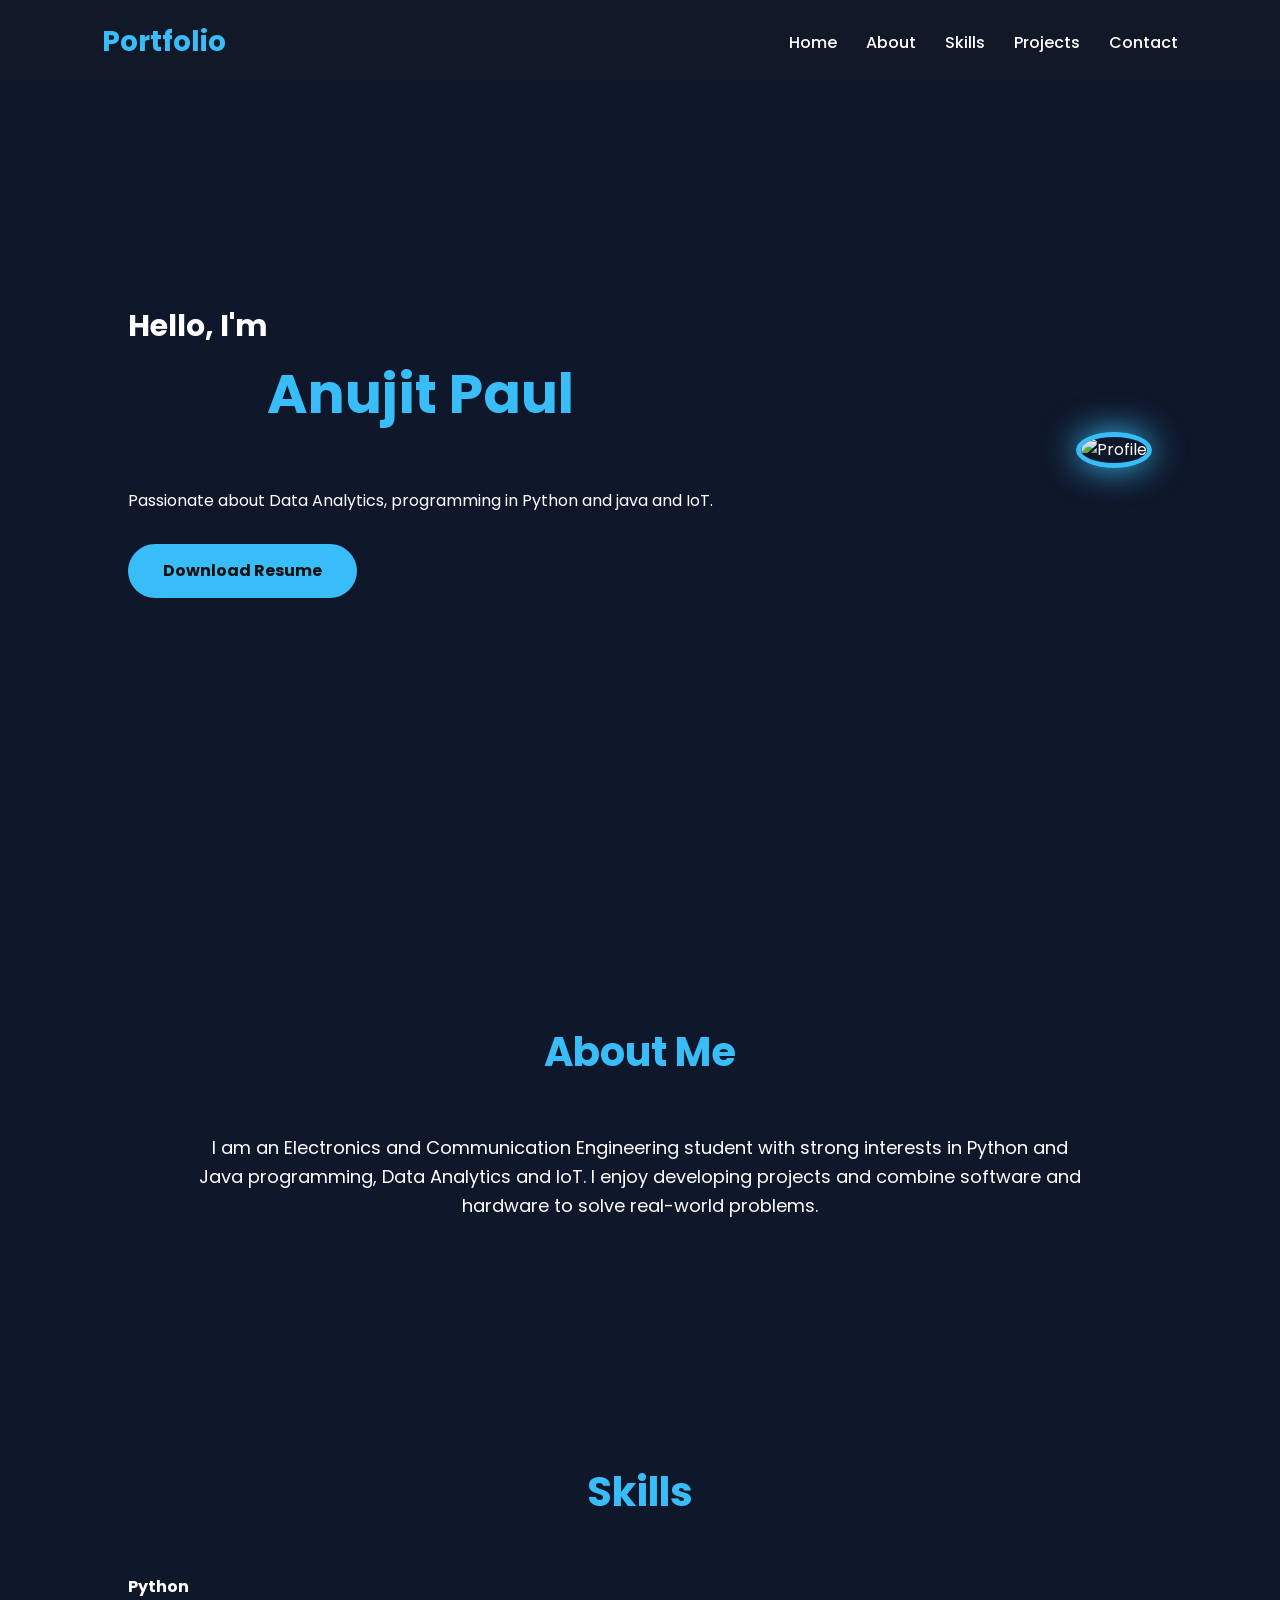
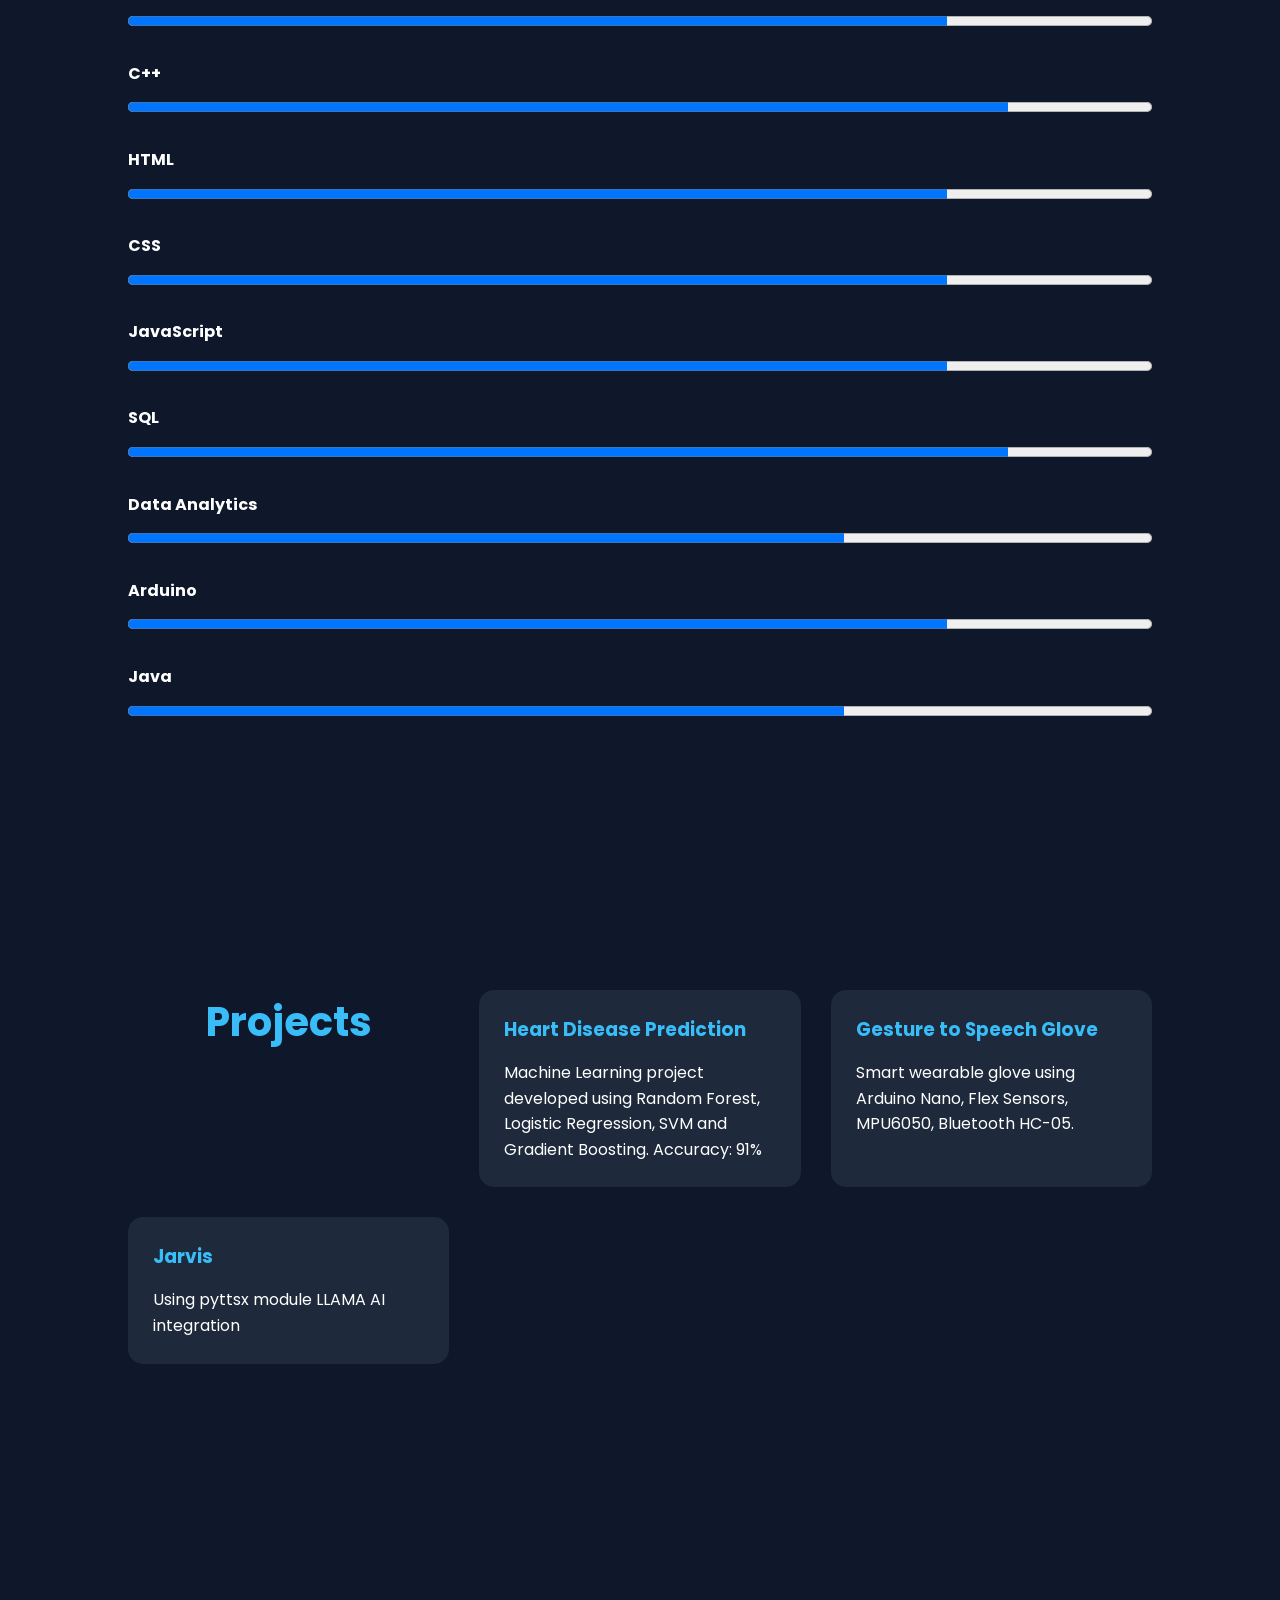
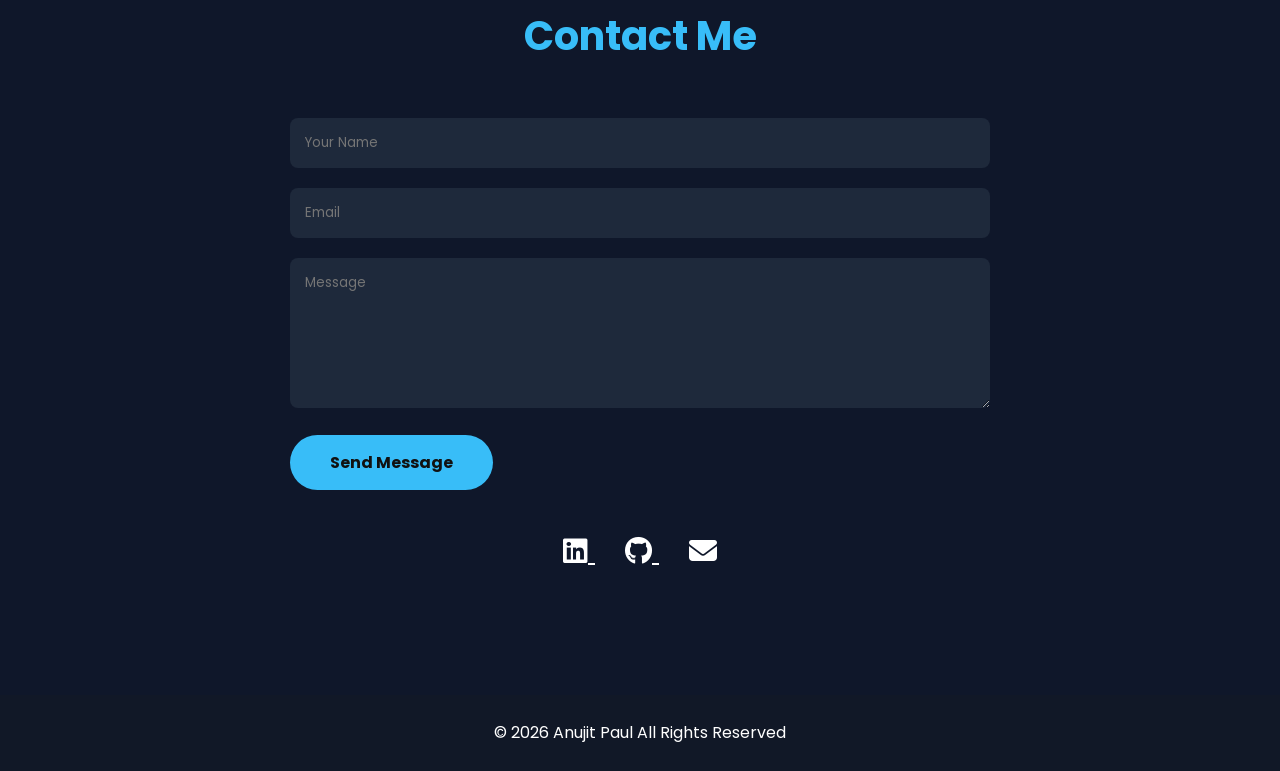
==== index.html @ 34e43ffa "Update index.html" ====
<!DOCTYPE html>
<html lang="en">
<head>
    <meta charset="UTF-8">
    <meta name="viewport" content="width=device-width, initial-scale=1.0">
    <title>Anujit Paul | Portfolio</title>

    <link rel="stylesheet" href="style.css">

    <link rel="stylesheet"
    href="https://cdnjs.cloudflare.com/ajax/libs/font-awesome/6.5.2/css/all.min.css">
</head>
<body>

<!-- ================= NAVBAR ================= -->

<header>

    <div class="logo">
        <h2>Portfolio</h2>
    </div>

    <nav>

        <a href="#home">Home</a>

        <a href="#about">About</a>

        <a href="#skills">Skills</a>

        <a href="#projects">Projects</a>

        <a href="#contact">Contact</a>

    </nav>

</header>

<!-- ================= HOME ================= -->

<section id="home">

    <div class="home-text">

        <h1>Hello, I'm</h1>

        <h2>Anujit Paul</h2>

        <p>
            Passionate about Data Analytics, programming in Python and java and IoT.
        </p>

        <a href= "https://github.com/Anujit28/MY_PORTFOLIO/blob/main/ANUJIT_PAUL_ECE_2026.pdf" download class="btn">
            Download Resume
        </a>

    </div>

    <div class="home-image">

        <img src= "https://drive.google.com/file/d/1zk-7JfICA6p1L3tITEkJcf2hjkvlNZ5B/view?usp=drive_link" alt="Profile">

    </div>

</section>

<!-- ================= ABOUT ================= -->

<section id="about">

<h2>About Me</h2>

<p>

I am an Electronics and Communication Engineering student
with strong interests in Python and Java programming,
Data Analytics and IoT.

I enjoy developing projects and combine software
and hardware to solve real-world problems.

</p>

</section>

<!-- ================= SKILLS ================= -->

<section id="skills">

<h2>Skills</h2>

<div class="skill">

<h4>Python</h4>

<progress value="80" max="100"></progress>

</div>

<div class="skill">

<h4>C++</h4>

<progress value="86" max="100"></progress>

</div>

<div class="skill">

<h4>HTML</h4>

<progress value="80" max="100"></progress>

</div>

<div class="skill">

<h4>CSS</h4>

<progress value="80" max="100"></progress>

</div>

<div class="skill">

<h4>JavaScript</h4>

<progress value="80" max="100"></progress>

</div>

<div class="skill">

<h4>SQL</h4>

<progress value="86" max="100"></progress>

</div>

<div class="skill">

<h4>Data Analytics</h4>

<progress value="70" max="100"></progress>

</div>

<div class="skill">

<h4>Arduino</h4>

<progress value="80" max="100"></progress>

<div class="skill">

<h4>Java</h4>

<progress value="70" max="100"></progress>

</div>

</section>

<!-- ================= PROJECTS ================= -->

<section id="projects">

<h2>Projects</h2>

<div class="project">

<h3>Heart Disease Prediction</h3>

<p>

Machine Learning project developed using
Random Forest, Logistic Regression,
SVM and Gradient Boosting.

Accuracy: 91%

</p>

</div>

<div class="project">

<h3>Gesture to Speech Glove</h3>

<p>

Smart wearable glove using
Arduino Nano,
Flex Sensors,
MPU6050,
Bluetooth HC-05.

</p>

</div>

<div class="project">

<h3>Jarvis</h3>

<p>

Using pyttsx module LLAMA AI integration

</p>

</div>

</section>

<!-- ================= CONTACT ================= -->

<section id="contact">

<h2>Contact Me</h2>

<form>

<input type="text"
placeholder="Your Name"
required>

<input type="email"
placeholder="Email"
required>

<textarea
placeholder="Message"
rows="6">
</textarea>

<button type="submit">
Send Message
</button>

</form>

<div class="social">


<a href="https://www.linkedin.com/in/anujit-paul-534594269/" target="_blank">
<i class="fab fa-linkedin"></i>
</a>

<a href="https://github.com/Anujit28" target="_blank">
<i class="fab fa-github"></i>
</a>

<a href="mailto:anujit.kly28@gmail.com">
<i class="fas fa-envelope"></i>
</a>

</div>

</section>

<!-- ================= FOOTER ================= -->

<footer>

<p>

© 2026 Anujit Paul

All Rights Reserved

</p>

</footer>

<script src="script.js"></script>

</body>
</html>
---- style.css ----
/* ===========================
   GOOGLE FONT
=========================== */

@import url('https://fonts.googleapis.com/css2?family=Poppins:wght@300;400;500;600;700;800&display=swap');

*{
    margin:0;
    padding:0;
    box-sizing:border-box;
    font-family:'Poppins',sans-serif;
    scroll-behavior:smooth;
}

body{
    background:#0f172a;
    color:#fff;
    line-height:1.6;
}

/* ===========================
   NAVBAR
=========================== */

header{
    position:fixed;
    top:0;
    width:100%;
    display:flex;
    justify-content:space-between;
    align-items:center;
    padding:20px 8%;
    background:#111827;
    z-index:1000;
}

.logo h2{
    color:#38bdf8;
    font-size:28px;
}

nav a{
    text-decoration:none;
    color:white;
    margin-left:25px;
    transition:.3s;
    font-weight:500;
}

nav a:hover{
    color:#38bdf8;
}

/* ===========================
   SECTIONS
=========================== */

section{
    padding:120px 10%;
}

/* ===========================
   HOME
=========================== */

#home{
    display:flex;
    justify-content:space-between;
    align-items:center;
    min-height:100vh;
    gap:50px;
}

.home-text h1{
    font-size:30px;
}

.home-text h2{
    font-size:55px;
    color:#38bdf8;
}

.home-text h3{
    margin:15px 0;
    font-size:28px;
}

.home-text p{
    max-width:600px;
    margin-bottom:30px;
}

.home-image img{
    width:350px;
    border-radius:50%;
    border:5px solid #38bdf8;
    box-shadow:0 0 35px #38bdf8;
}

/* ===========================
   BUTTON
=========================== */

.btn{
    display:inline-block;
    padding:14px 35px;
    background:#38bdf8;
    color:#111;
    text-decoration:none;
    border-radius:40px;
    font-weight:bold;
    transition:.3s;
}

.btn:hover{
    background:white;
    transform:translateY(-5px);
}

/* ===========================
   TITLES
=========================== */

section h2{
    text-align:center;
    font-size:40px;
    color:#38bdf8;
    margin-bottom:50px;
}

/* ===========================
   ABOUT
=========================== */

#about p{
    max-width:900px;
    margin:auto;
    text-align:center;
    font-size:18px;
}

/* ===========================
   SKILLS
=========================== */

.skill{
    margin:25px 0;
}

.skill h4{
    margin-bottom:10px;
}

progress{
    width:100%;
    height:20px;
}

/* ===========================
   PROJECTS
=========================== */

#projects{
    display:grid;
    grid-template-columns:repeat(auto-fit,minmax(280px,1fr));
    gap:30px;
}

.project{
    background:#1e293b;
    padding:25px;
    border-radius:15px;
    transition:.4s;
}

.project:hover{
    transform:translateY(-10px);
    box-shadow:0 0 20px #38bdf8;
}

.project h3{
    margin-bottom:15px;
    color:#38bdf8;
}

/* ===========================
   CONTACT
=========================== */

form{
    max-width:700px;
    margin:auto;
}

form input,
form textarea{
    width:100%;
    margin-bottom:20px;
    padding:15px;
    border:none;
    border-radius:8px;
    outline:none;
    background:#1e293b;
    color:white;
}

form button{
    background:#38bdf8;
    color:#111;
    padding:15px 40px;
    border:none;
    border-radius:30px;
    cursor:pointer;
    font-size:16px;
    font-weight:bold;
    transition:.3s;
}

form button:hover{
    background:white;
}

/* ===========================
   SOCIAL ICONS
=========================== */

.social{
    text-align:center;
    margin-top:40px;
}

.social a{
    color:white;
    font-size:28px;
    margin:0 15px;
    transition:.3s;
}

.social a:hover{
    color:#38bdf8;
}

/* ===========================
   FOOTER
=========================== */

footer{
    background:#111827;
    text-align:center;
    padding:25px;
}

/* ===========================
   RESPONSIVE
=========================== */

@media(max-width:900px){

header{
    flex-direction:column;
}

nav{
    margin-top:15px;
}

#home{
    flex-direction:column-reverse;
    text-align:center;
}

.home-image img{
    width:250px;
}

.home-text h2{
    font-size:42px;
}

}
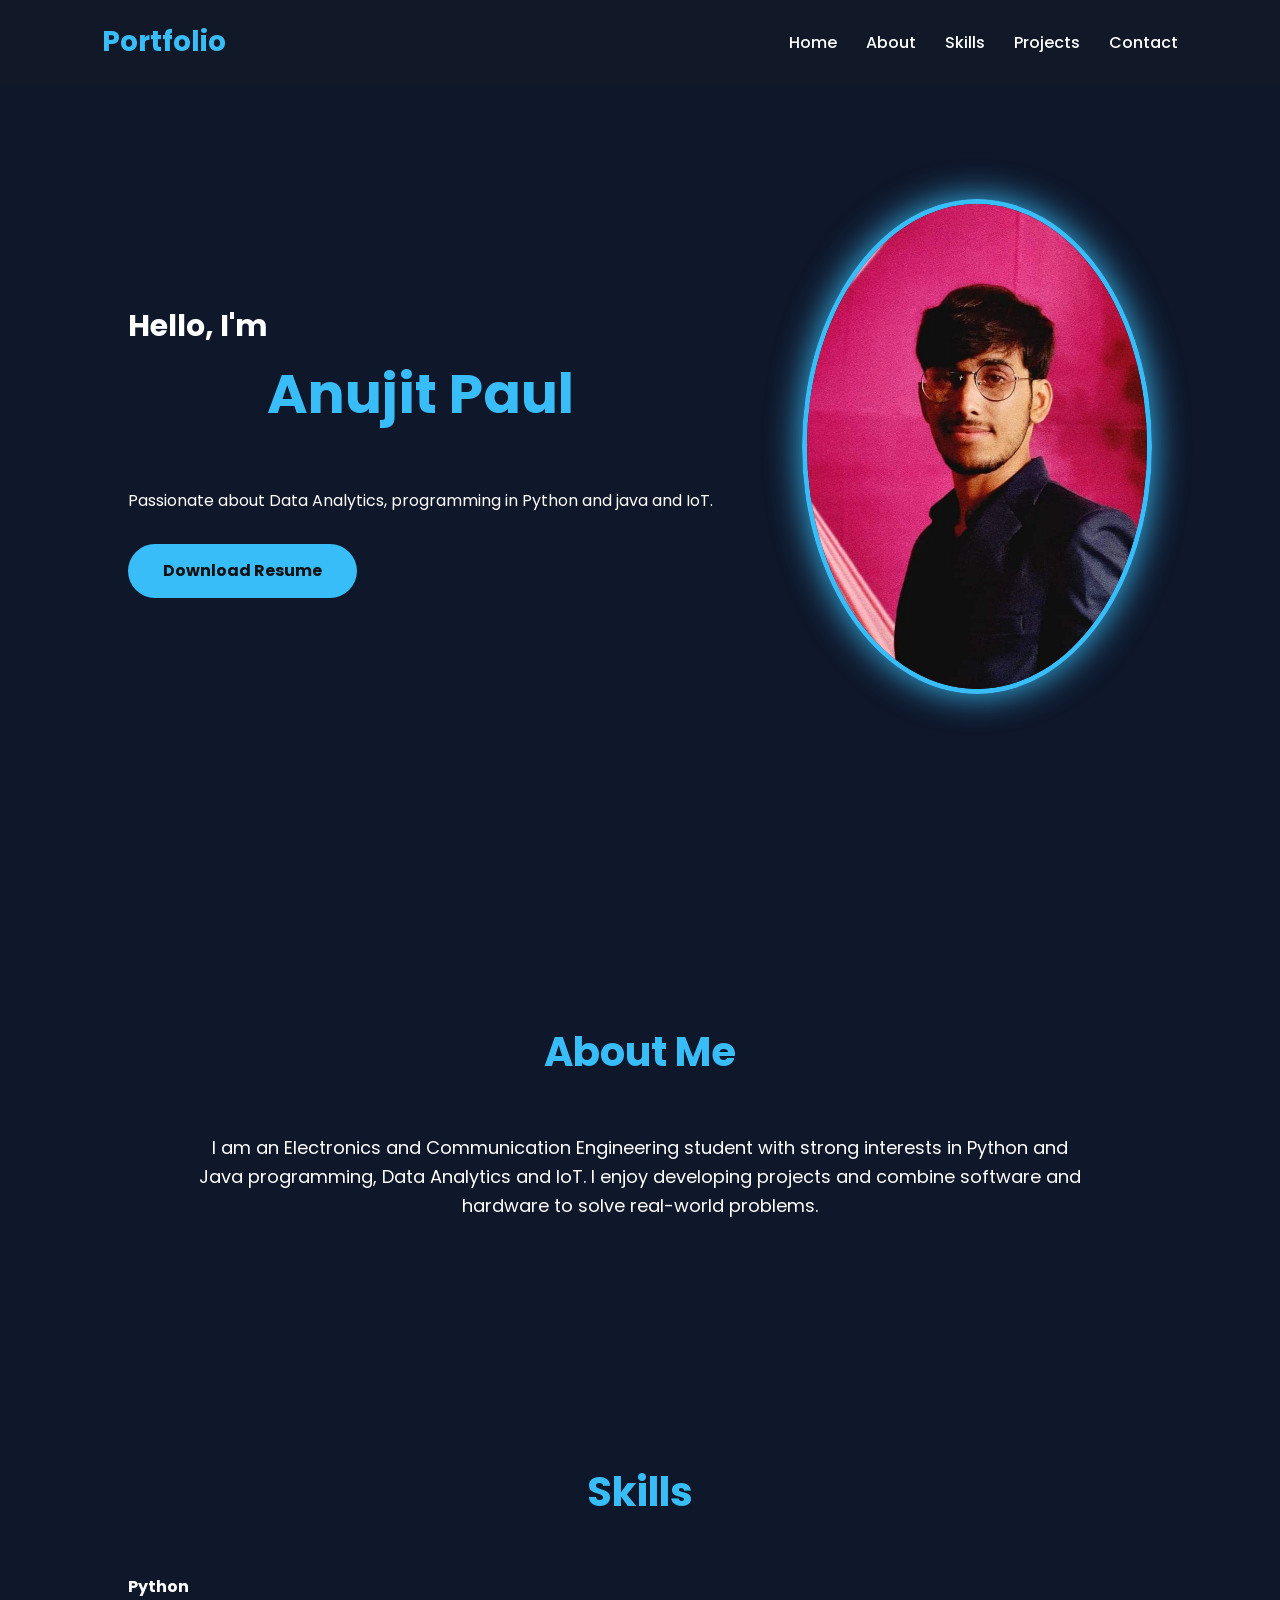
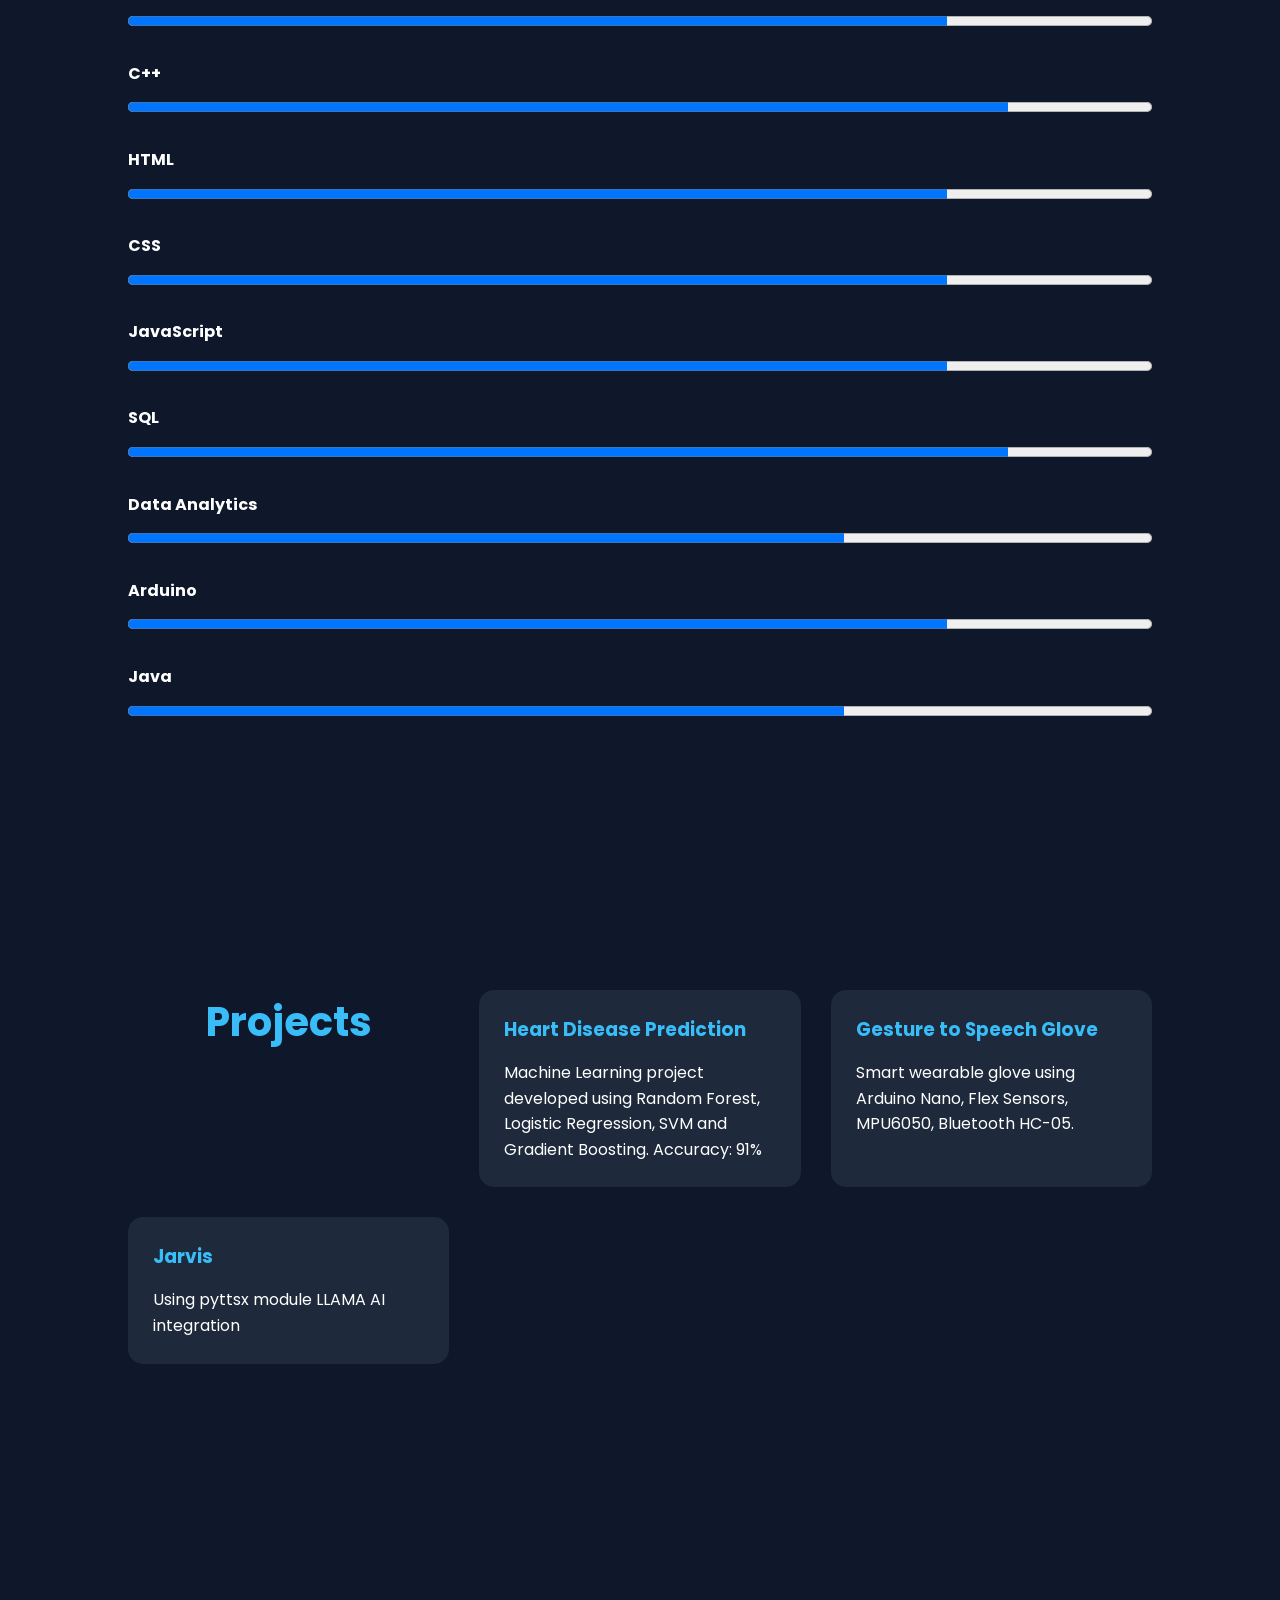
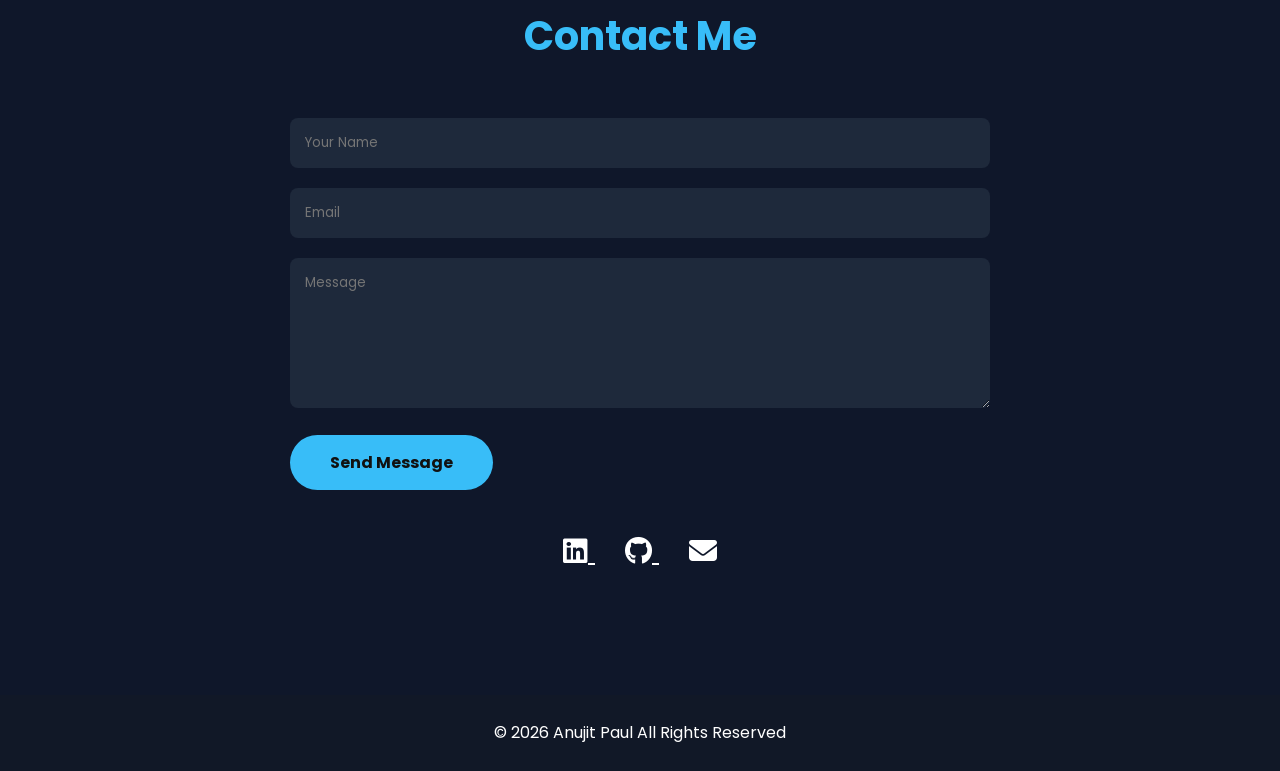
==== commit 362a5861: "Update index.html" ====
--- a/index.html
+++ b/index.html
@@ -58,7 +58,7 @@
 
     <div class="home-image">
 
-        <img src= "https://drive.google.com/file/d/1zk-7JfICA6p1L3tITEkJcf2hjkvlNZ5B/view?usp=drive_link" alt="Profile">
+        <img src= "LinkedinDp.jpeg" alt="Profile">
 
     </div>
 
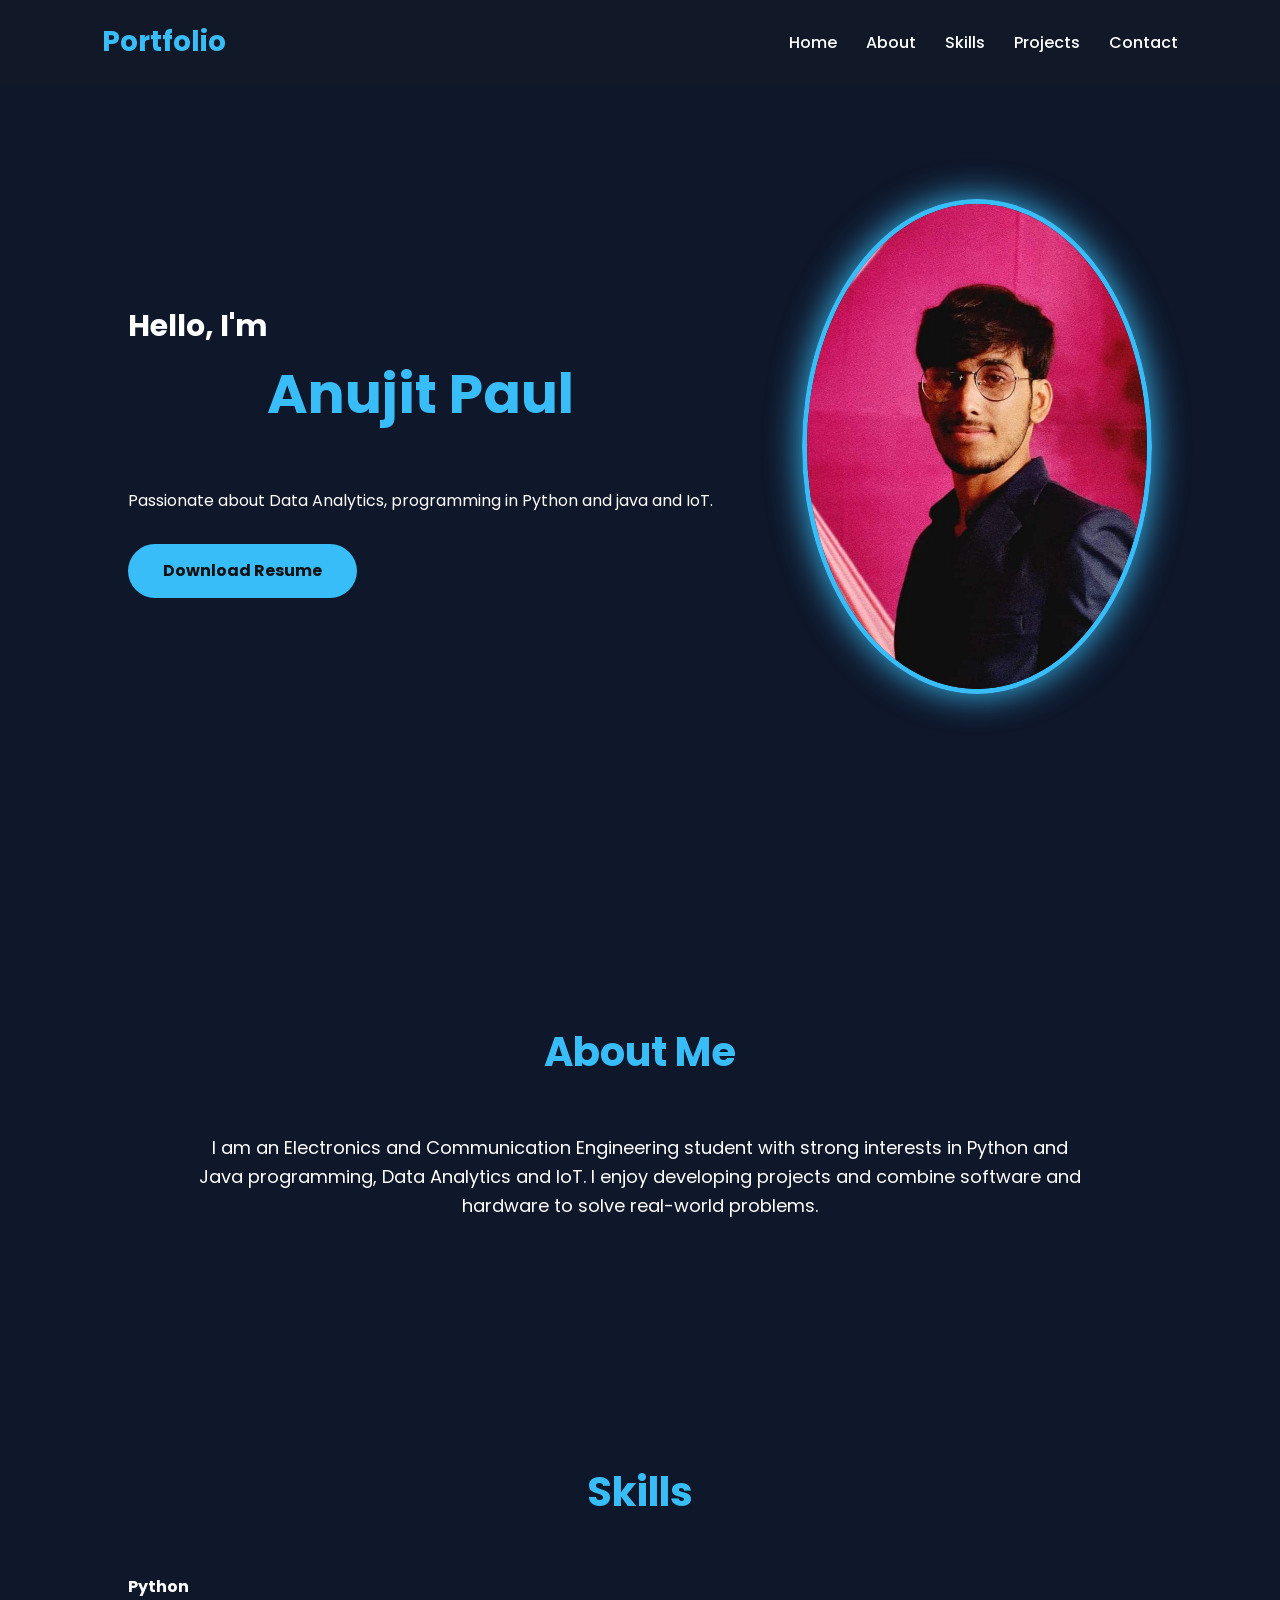
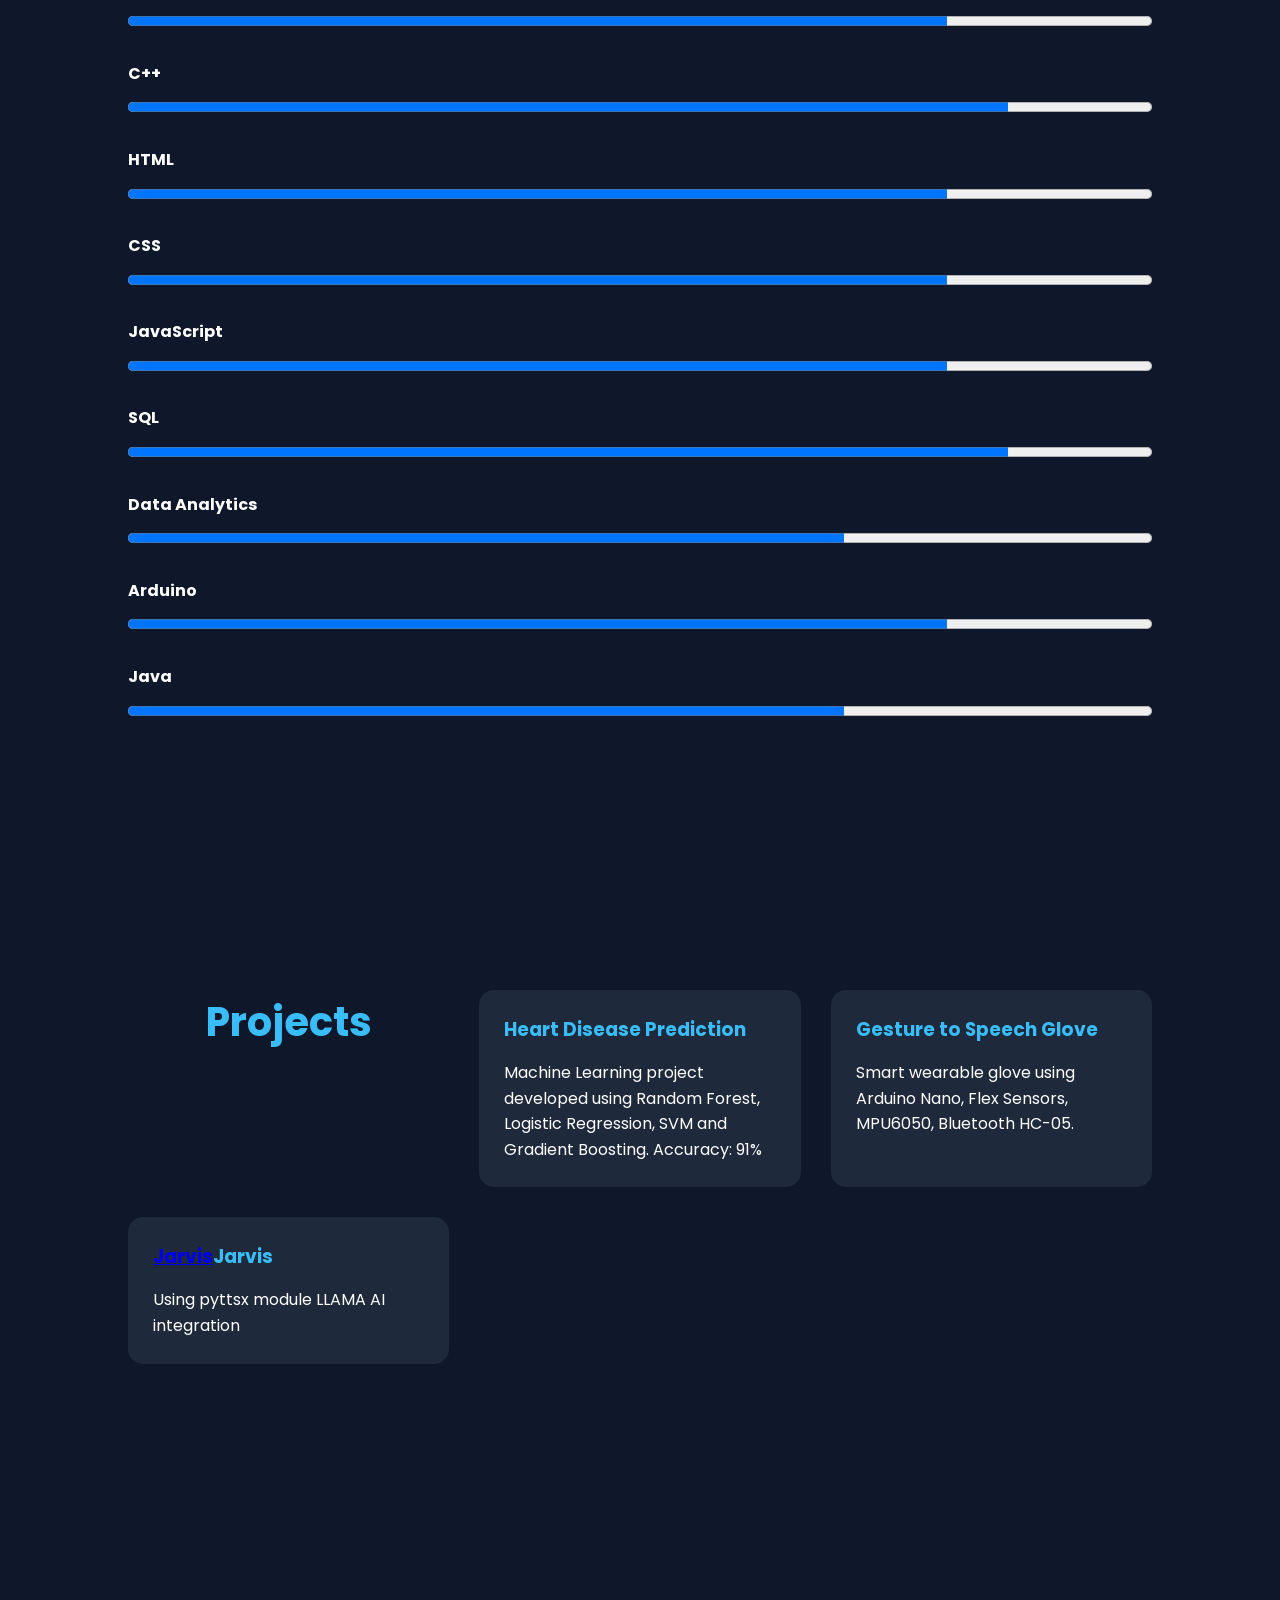
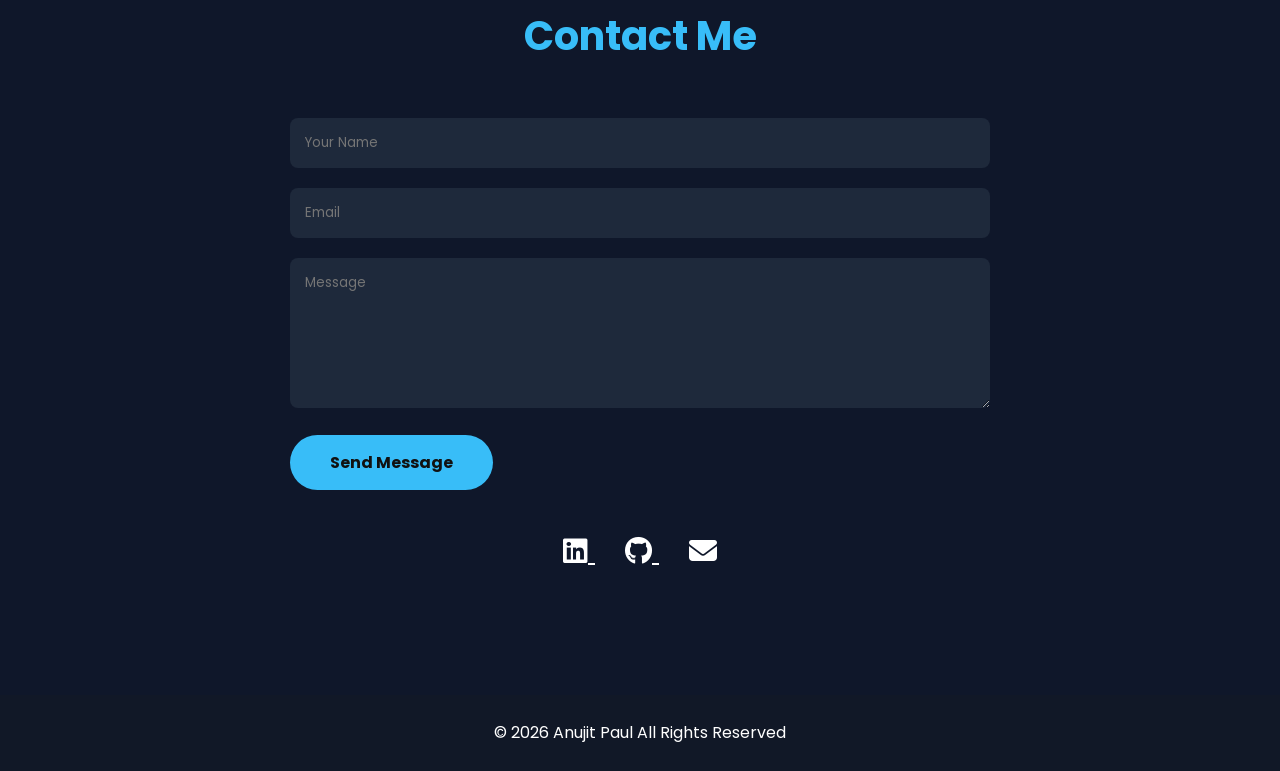
==== commit 52f40cba: "Fix HTML formatting and structure" ====
--- a/index.html
+++ b/index.html
@@ -201,7 +201,7 @@
 
 <div class="project">
 
-<h3>Jarvis</h3>
+<h3><a href="jarvis.html">Jarvis</a>Jarvis</h3>
 
 <p>
 
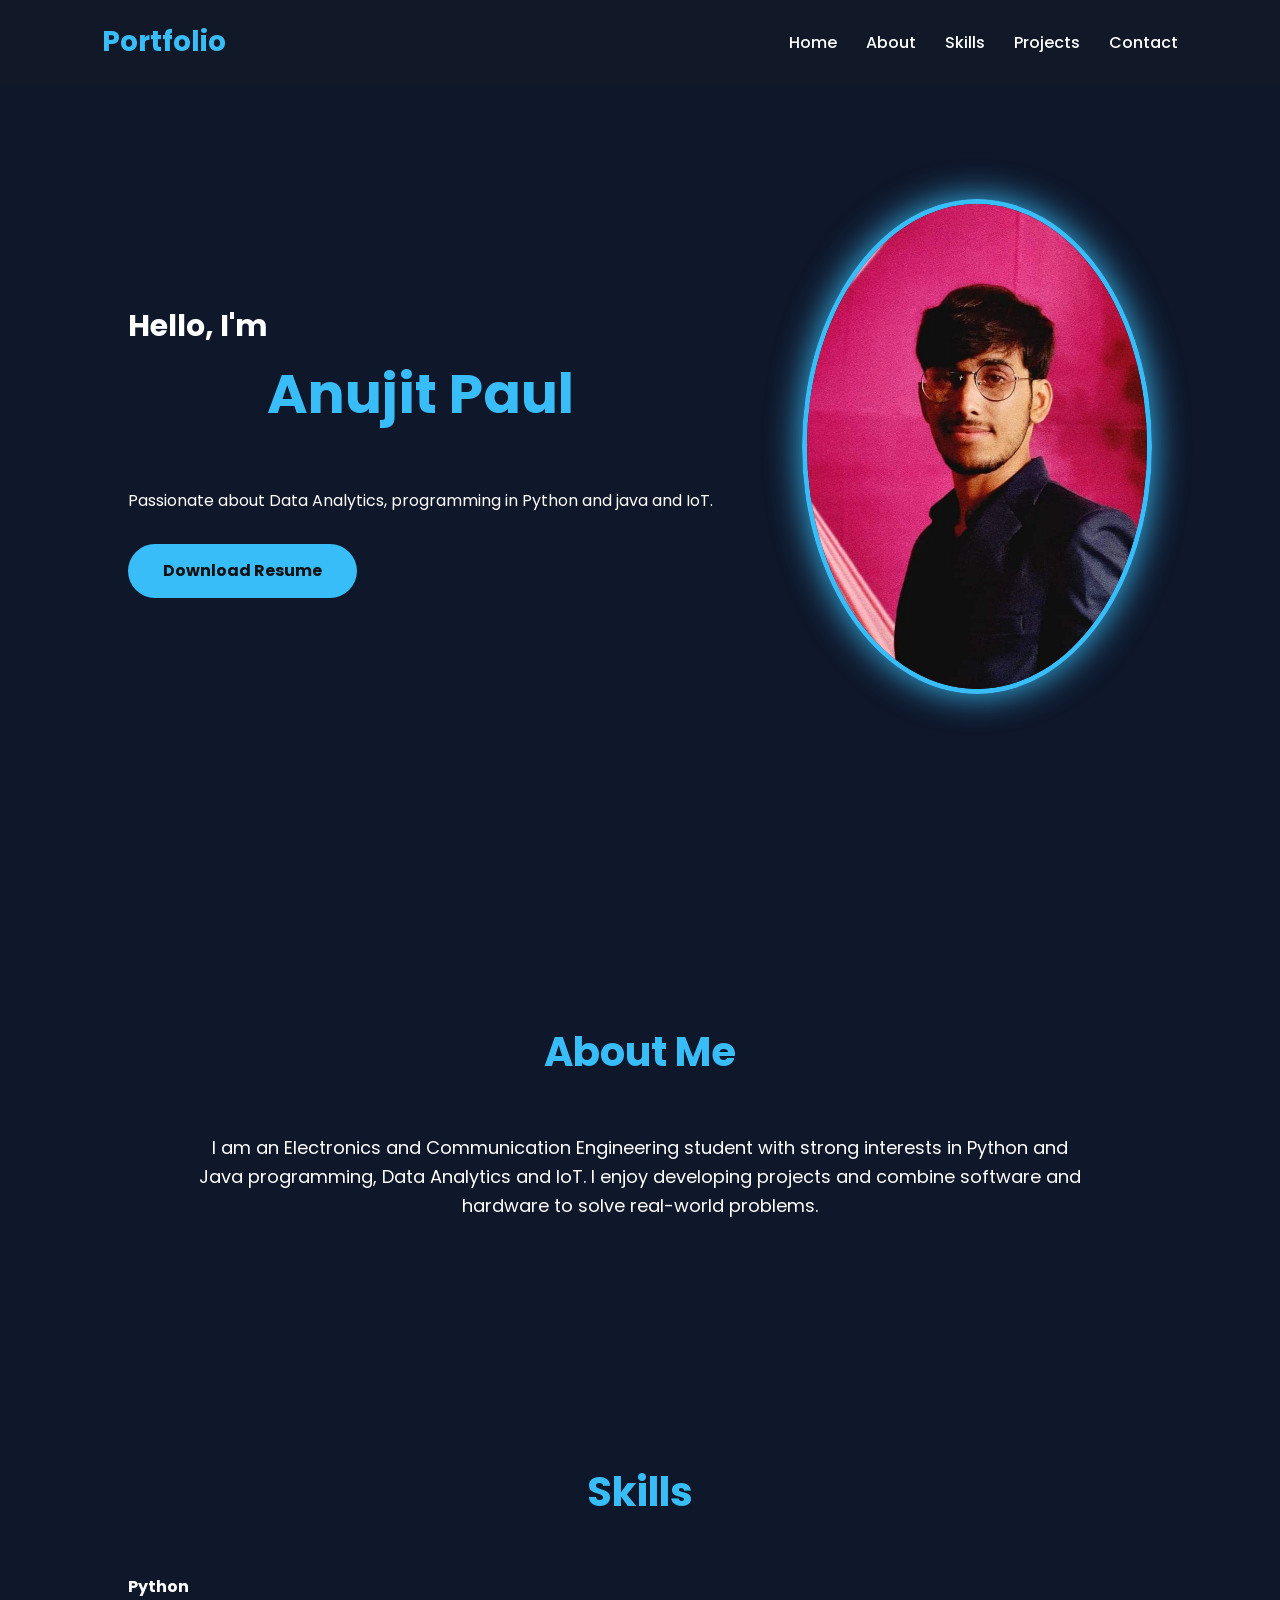
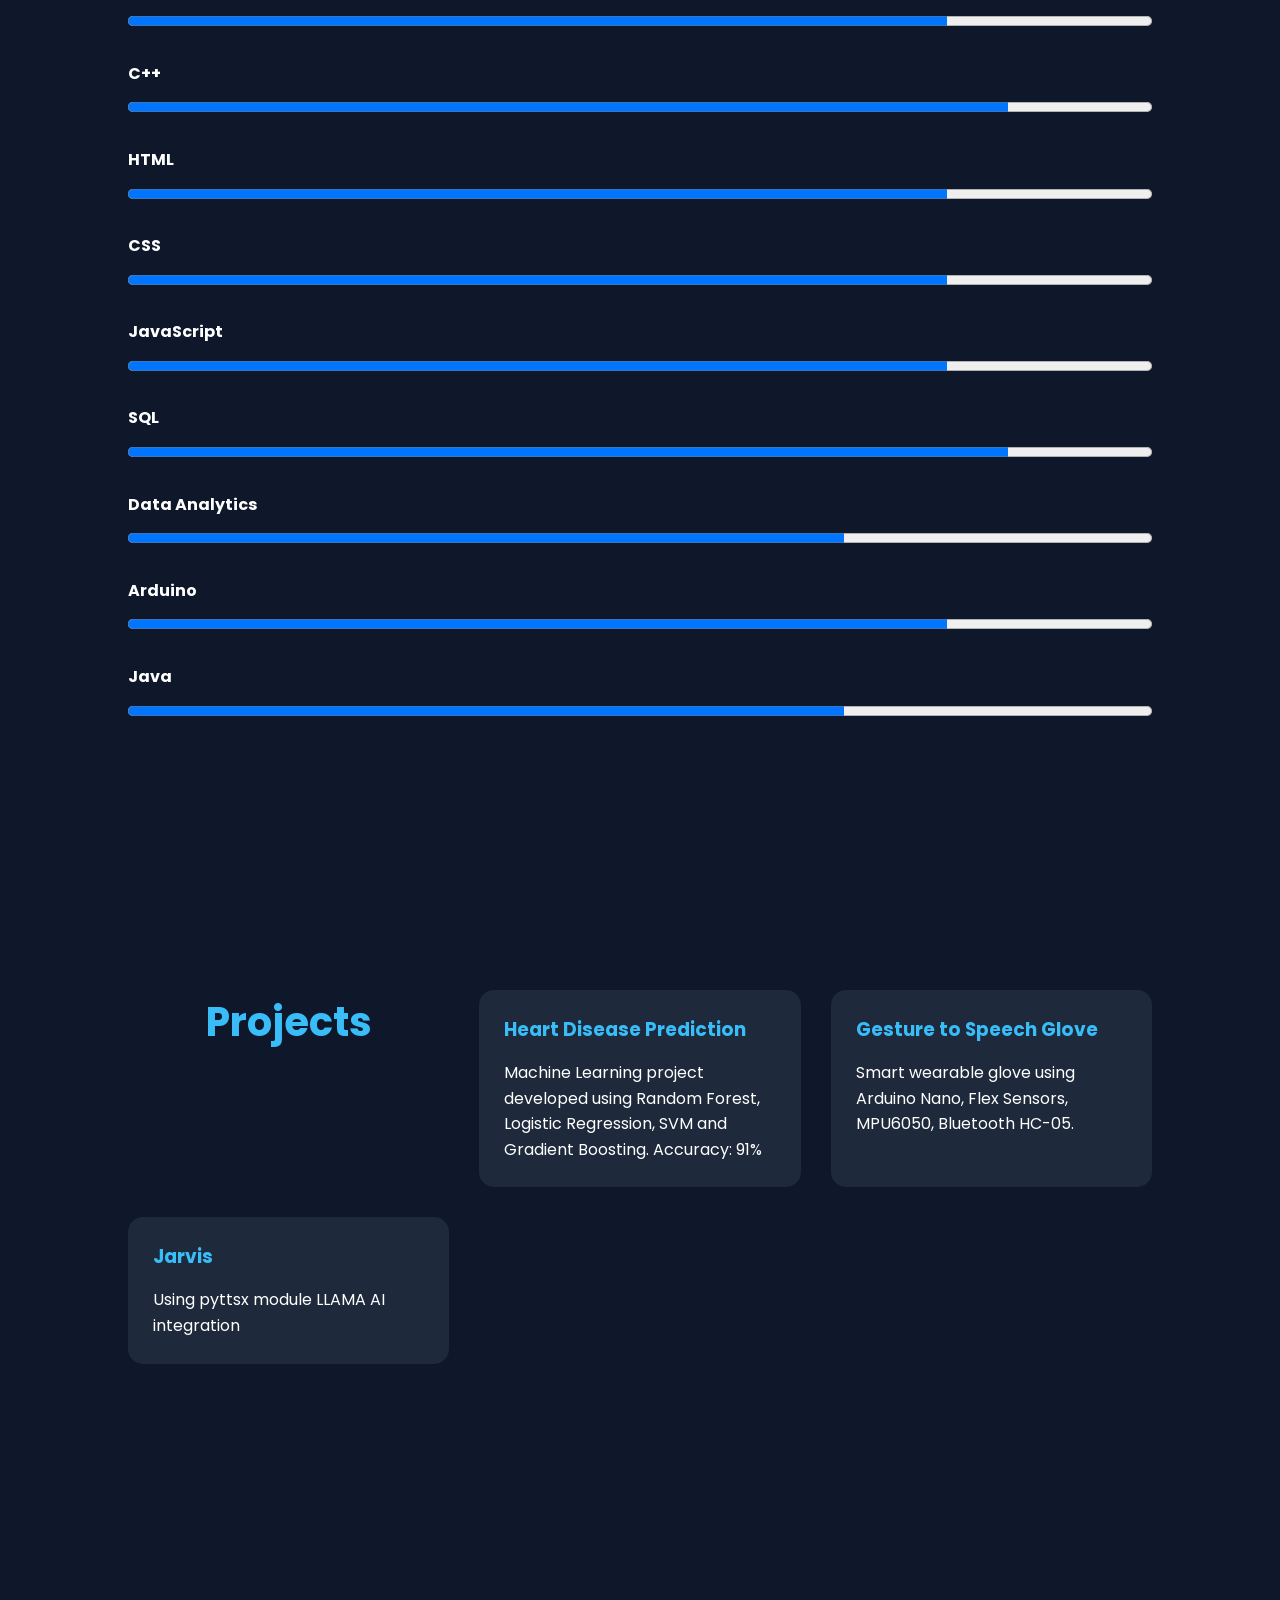
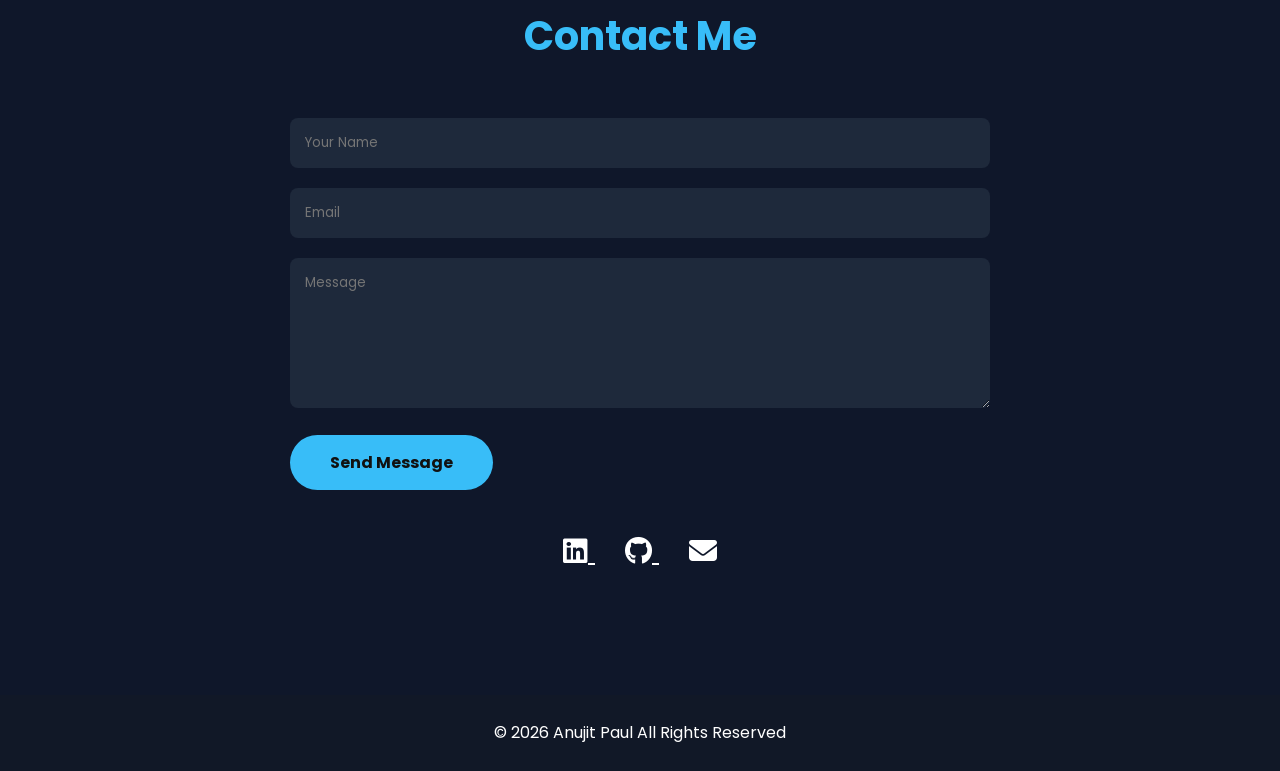
==== commit 9cd49c9d: "Fix HTML formatting and structure" ====
--- a/index.html
+++ b/index.html
@@ -201,7 +201,7 @@
 
 <div class="project">
 
-<h3><a href="jarvis.html">Jarvis</a>Jarvis</h3>
+<h3><a href="jarvis.html"></a>Jarvis</h3>
 
 <p>
 
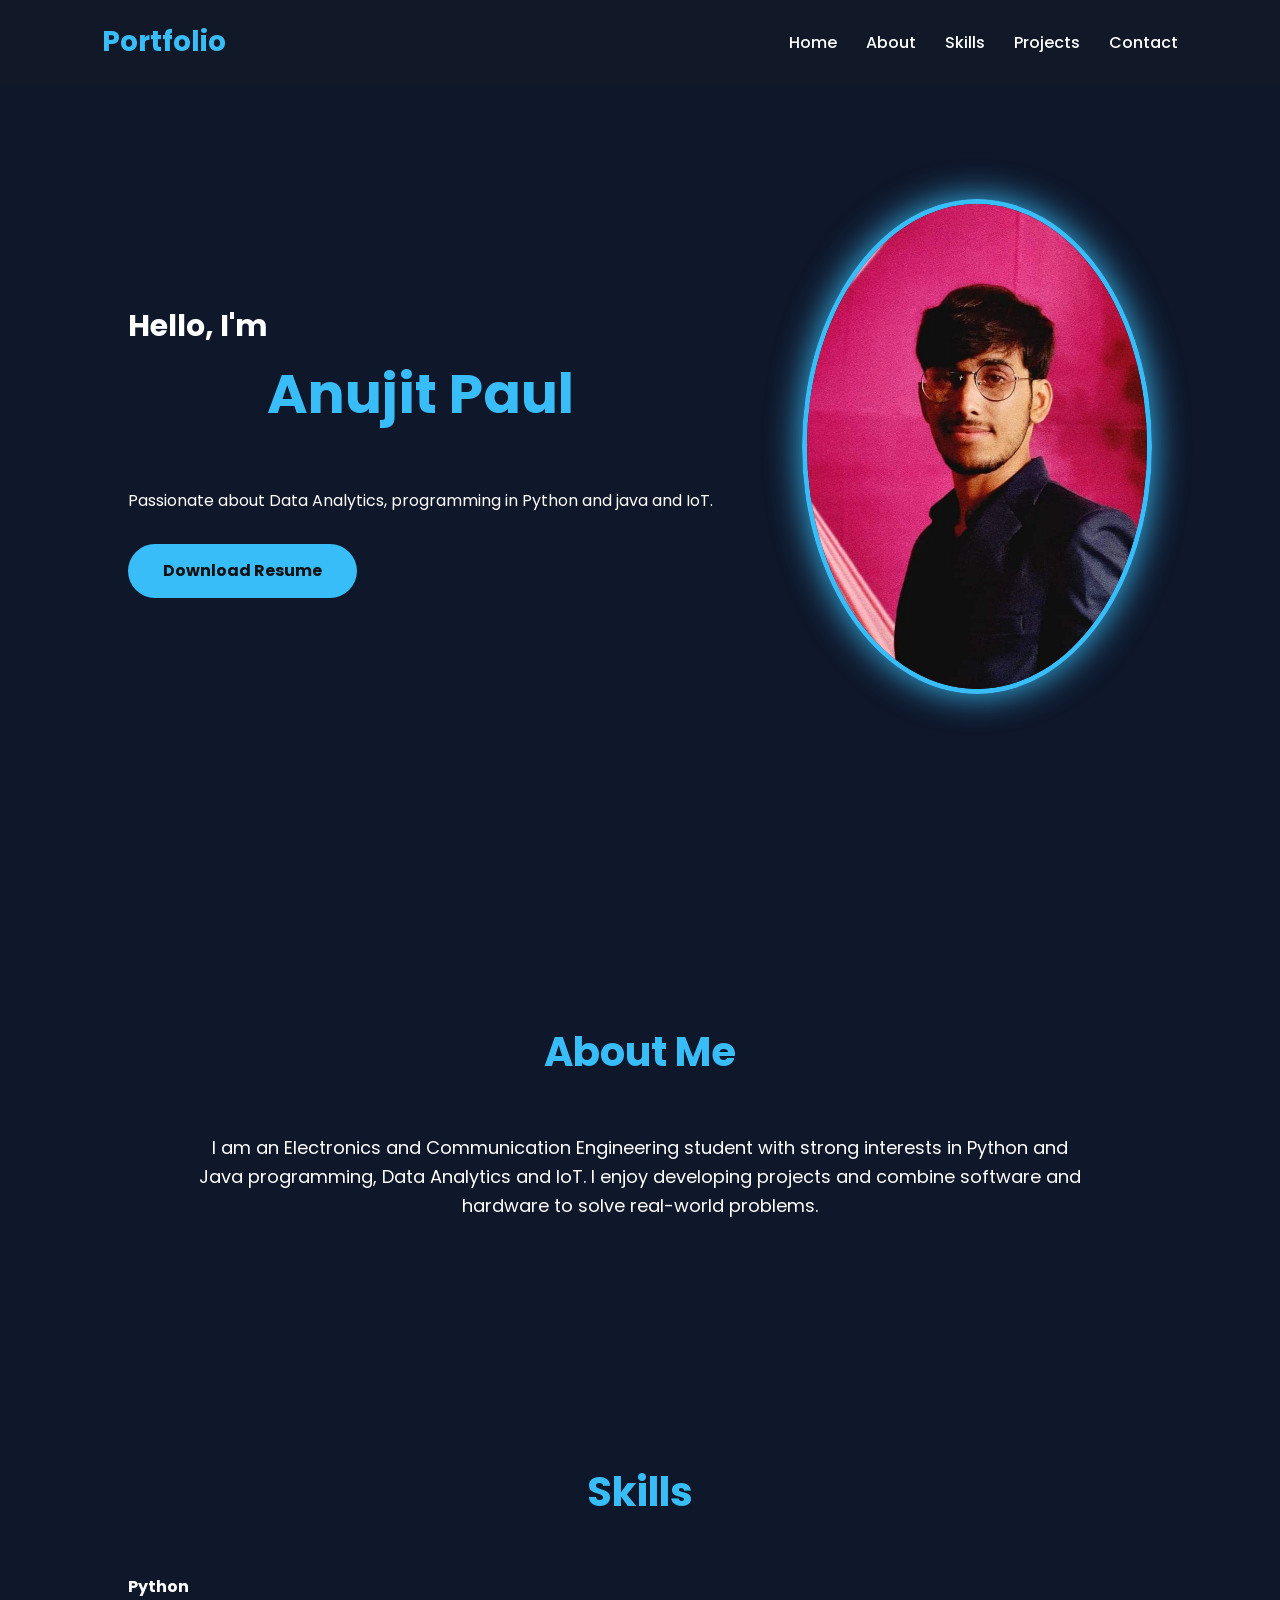
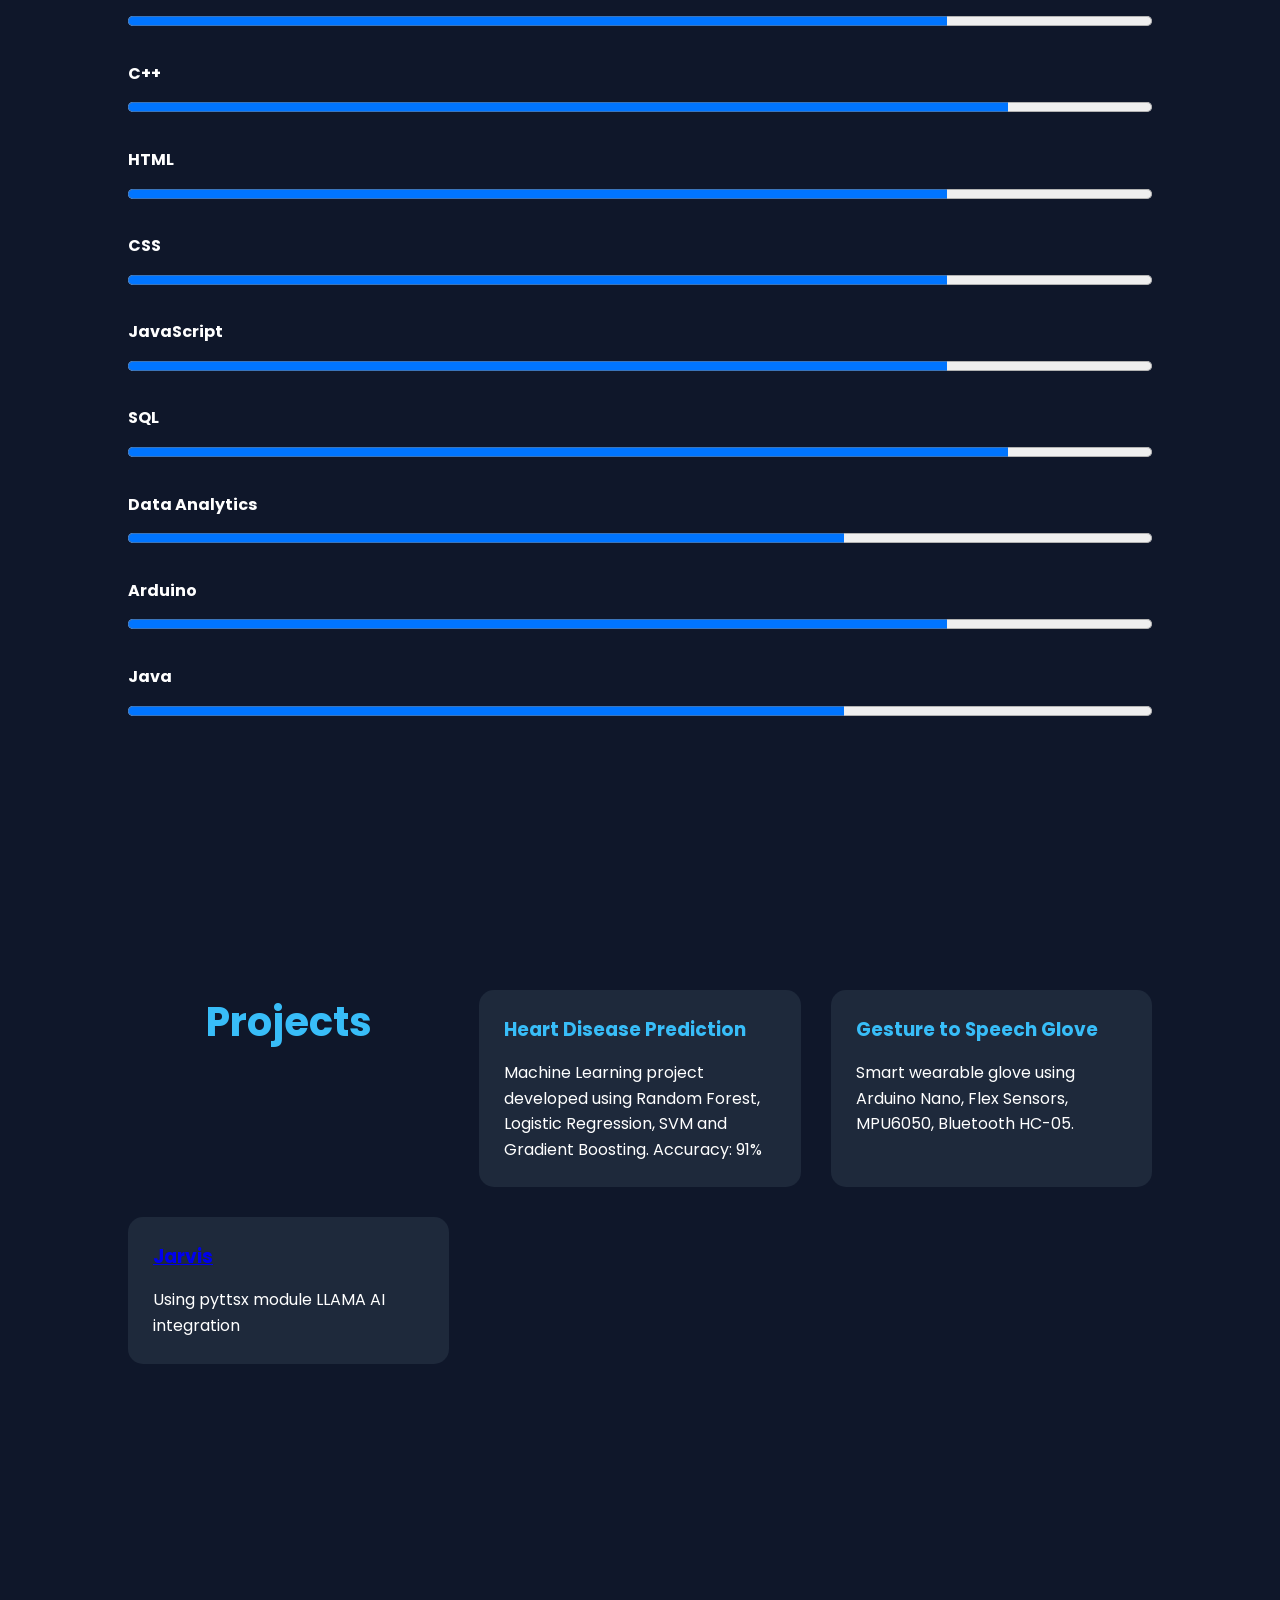
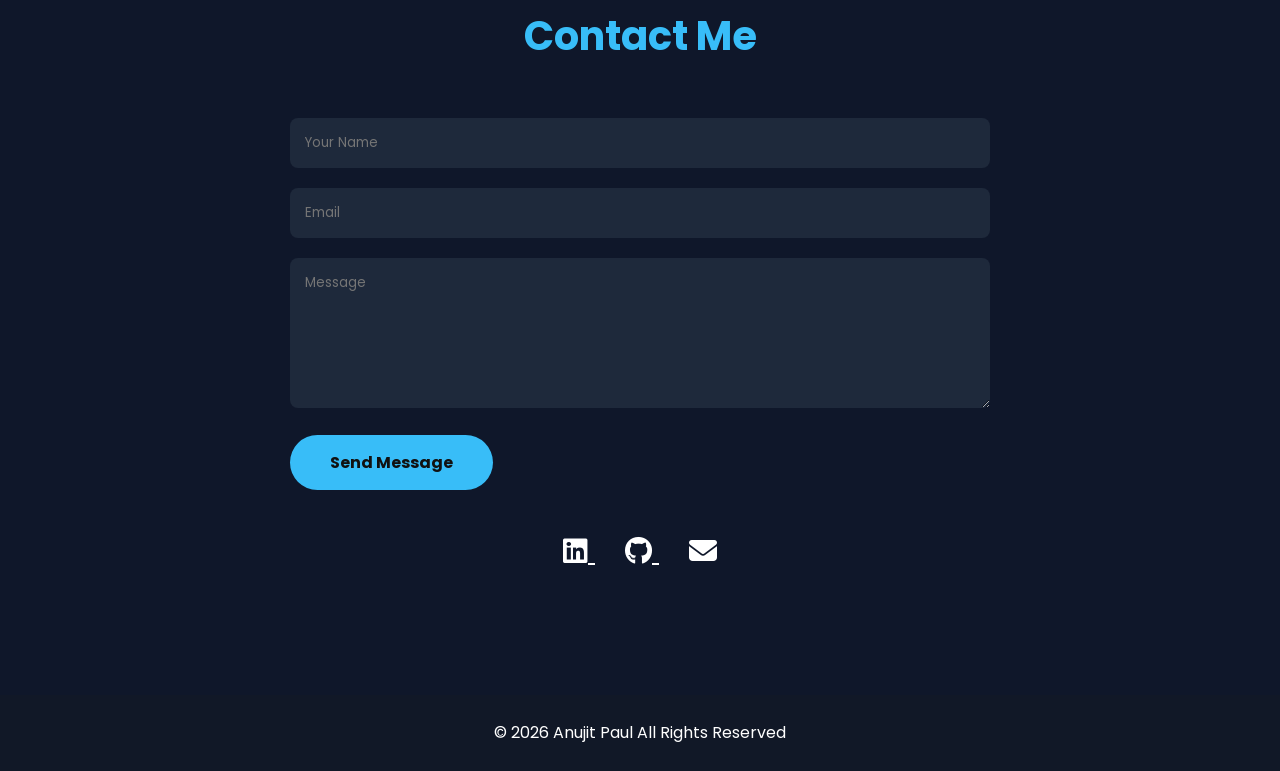
==== commit 90fe5df4: "Fix HTML formatting and structure" ====
--- a/index.html
+++ b/index.html
@@ -201,8 +201,7 @@
 
 <div class="project">
 
-<h3><a href="jarvis.html"></a>Jarvis</h3>
-
+<h3><a href="jarvis.html">Jarvis</a></h3>
 <p>
 
 Using pyttsx module LLAMA AI integration
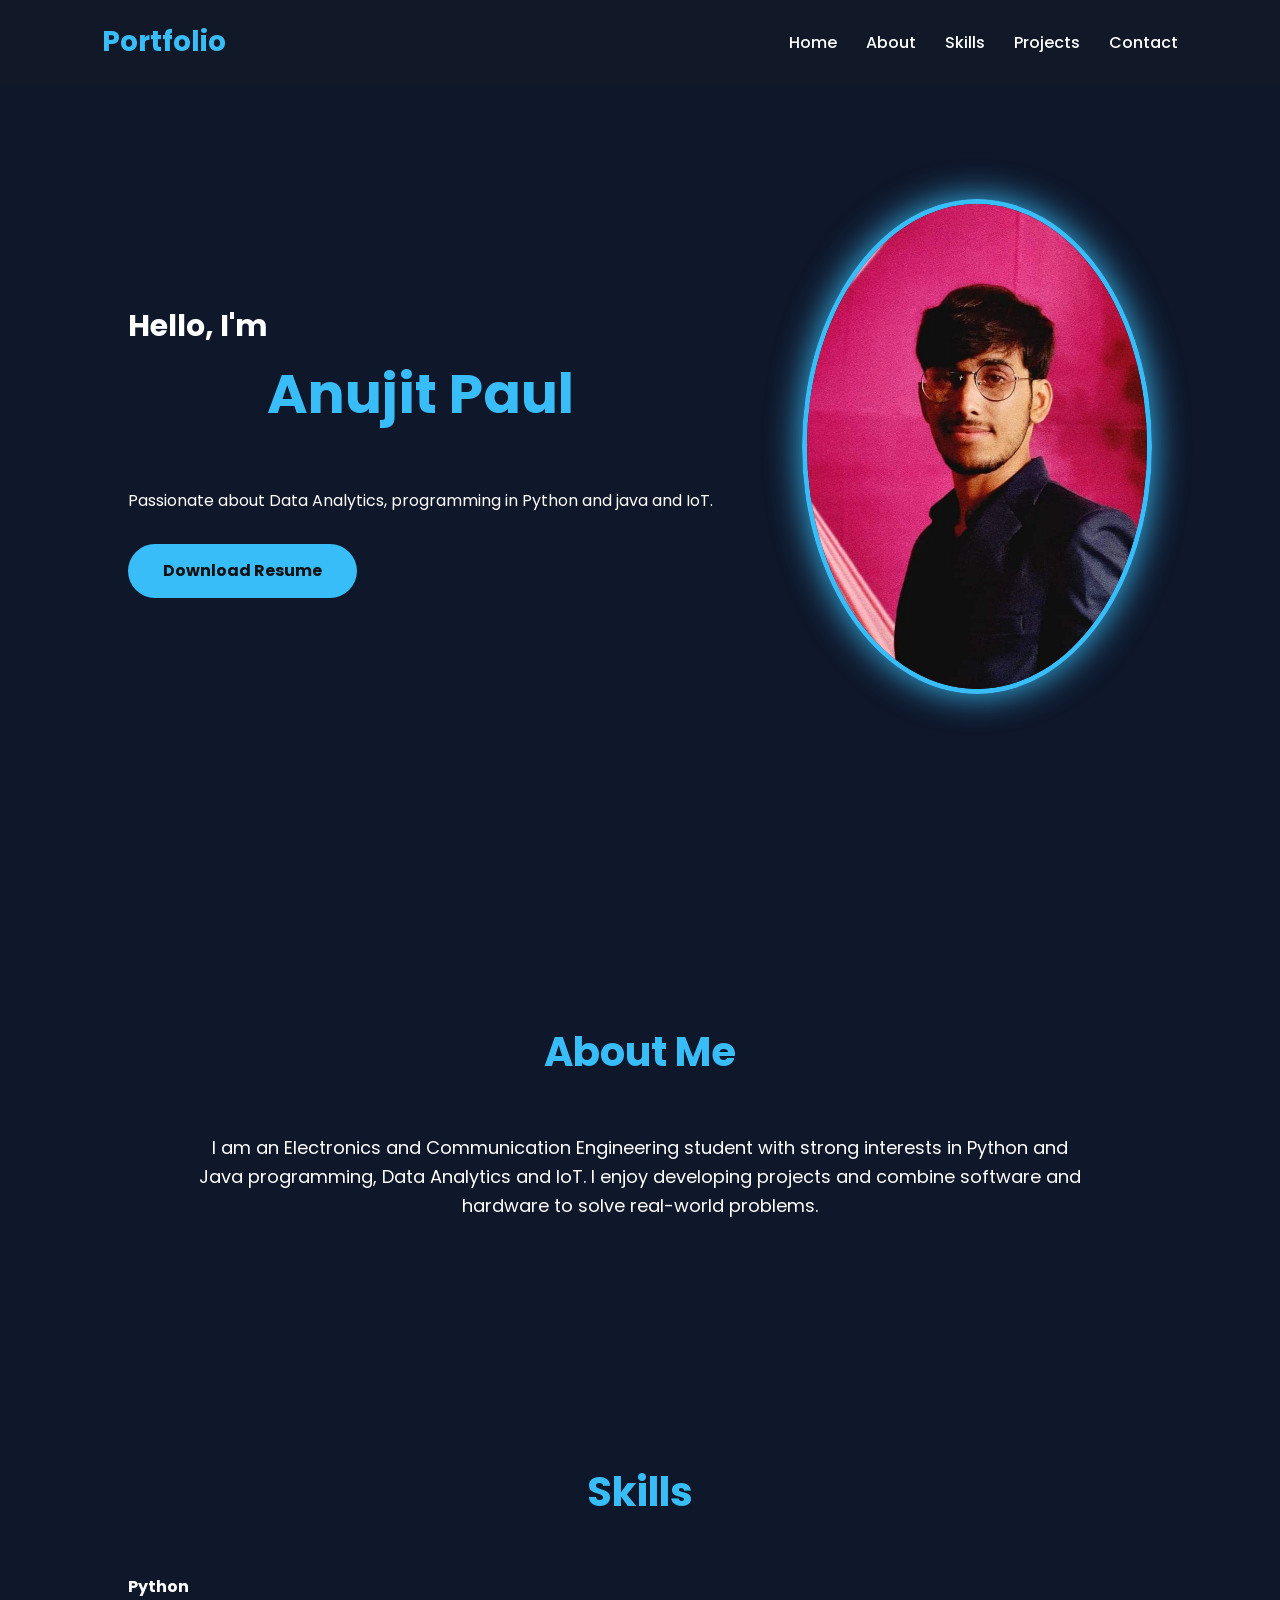
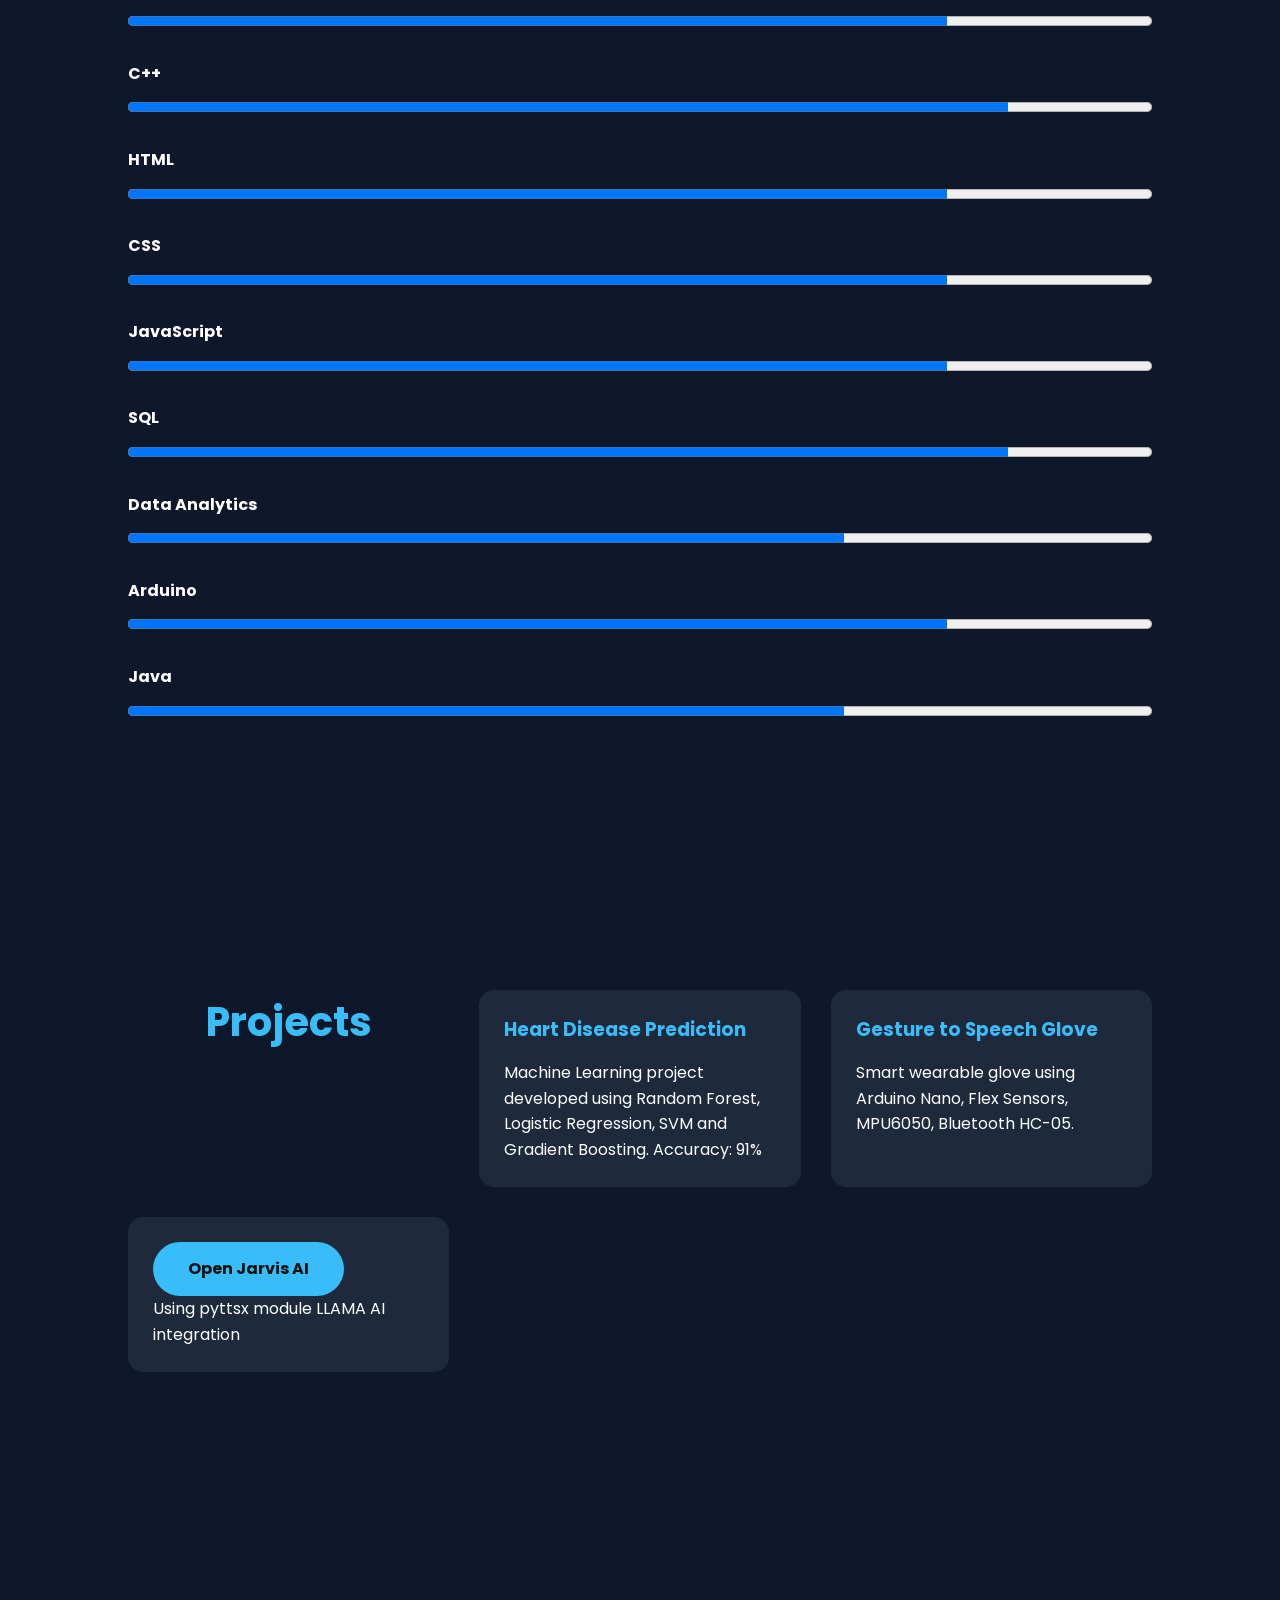
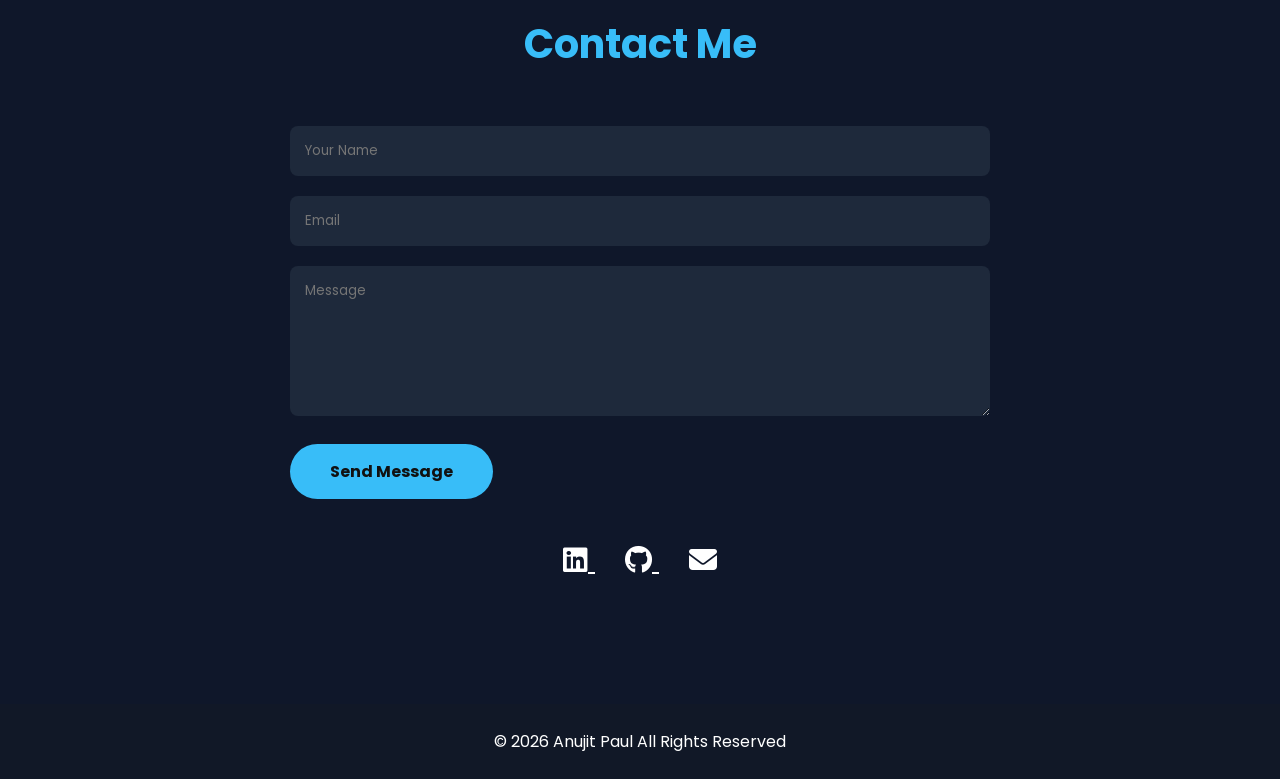
==== commit 7459ffb5: "Fix HTML formatting and update project links" ====
--- a/index.html
+++ b/index.html
@@ -201,7 +201,7 @@
 
 <div class="project">
 
-<h3><a href="jarvis.html">Jarvis</a></h3>
+<a href="jarvis.html" class="btn">Open Jarvis AI</a>
 <p>
 
 Using pyttsx module LLAMA AI integration
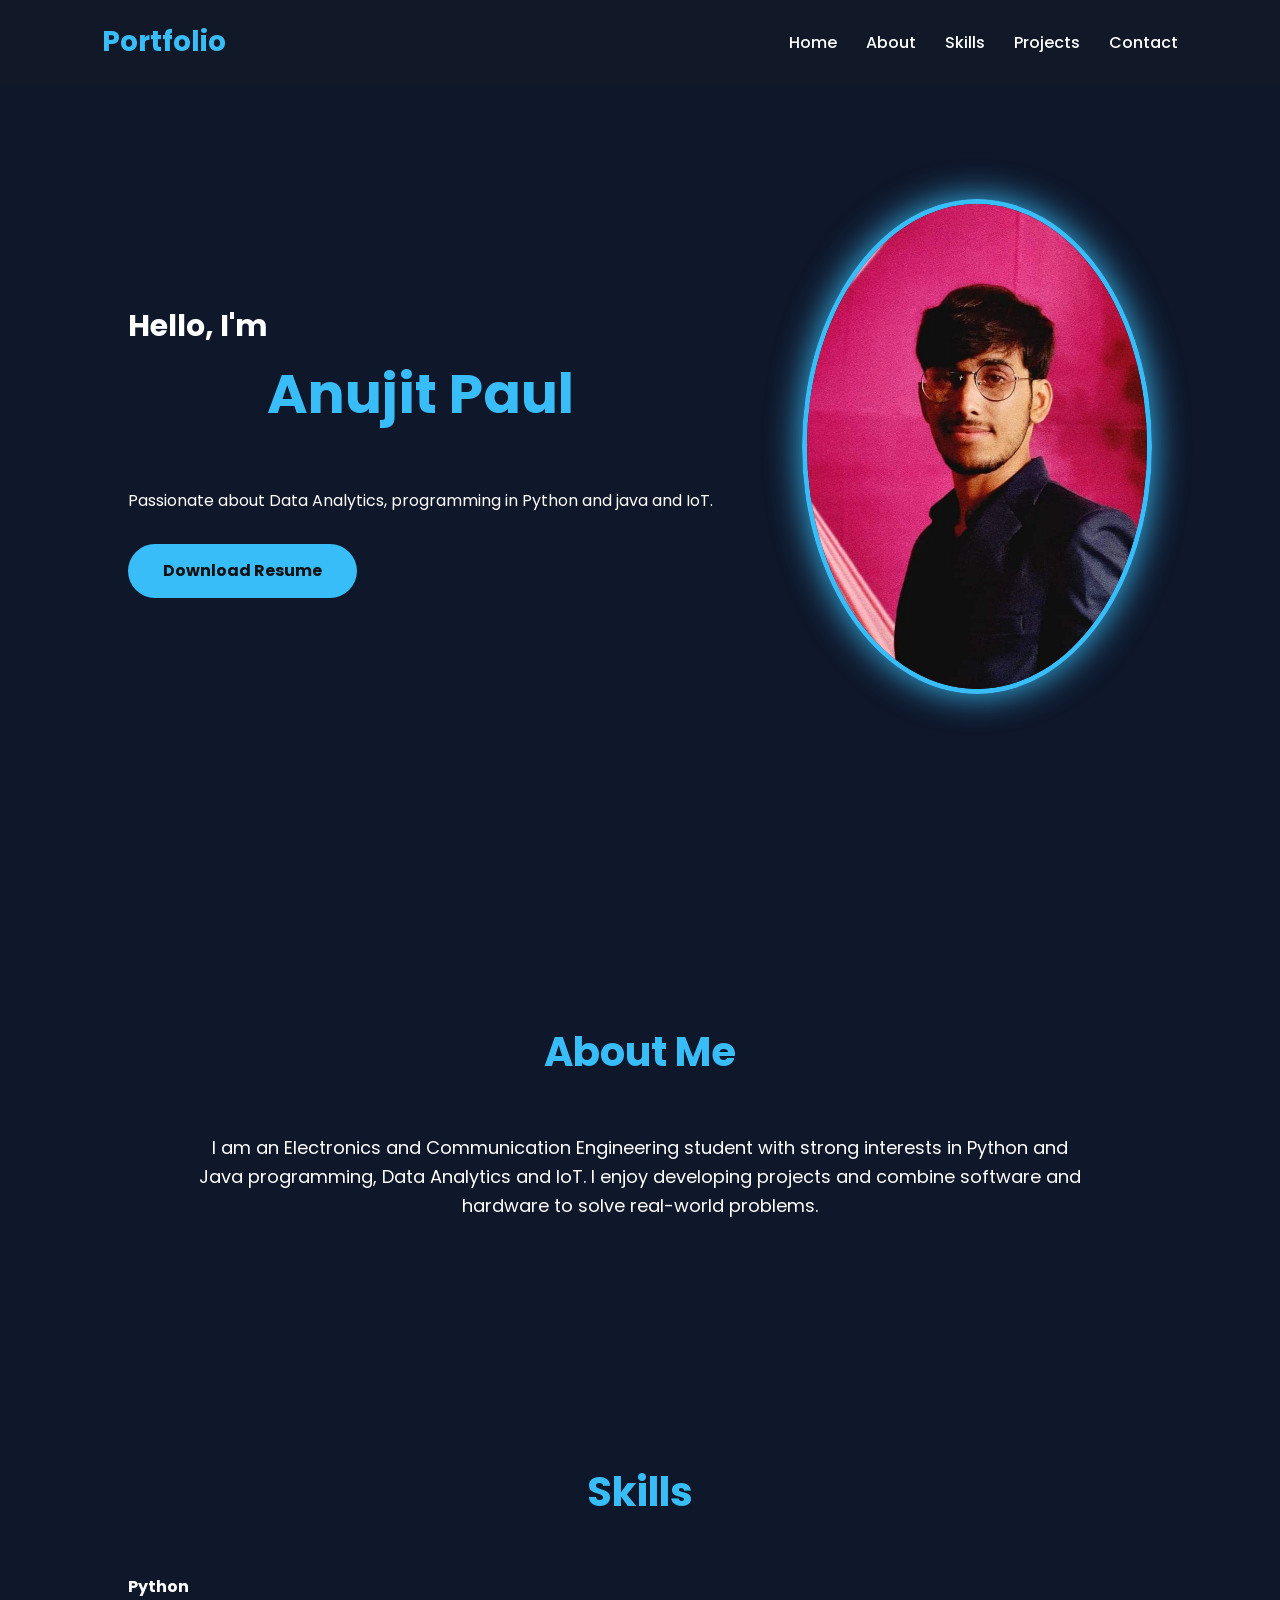
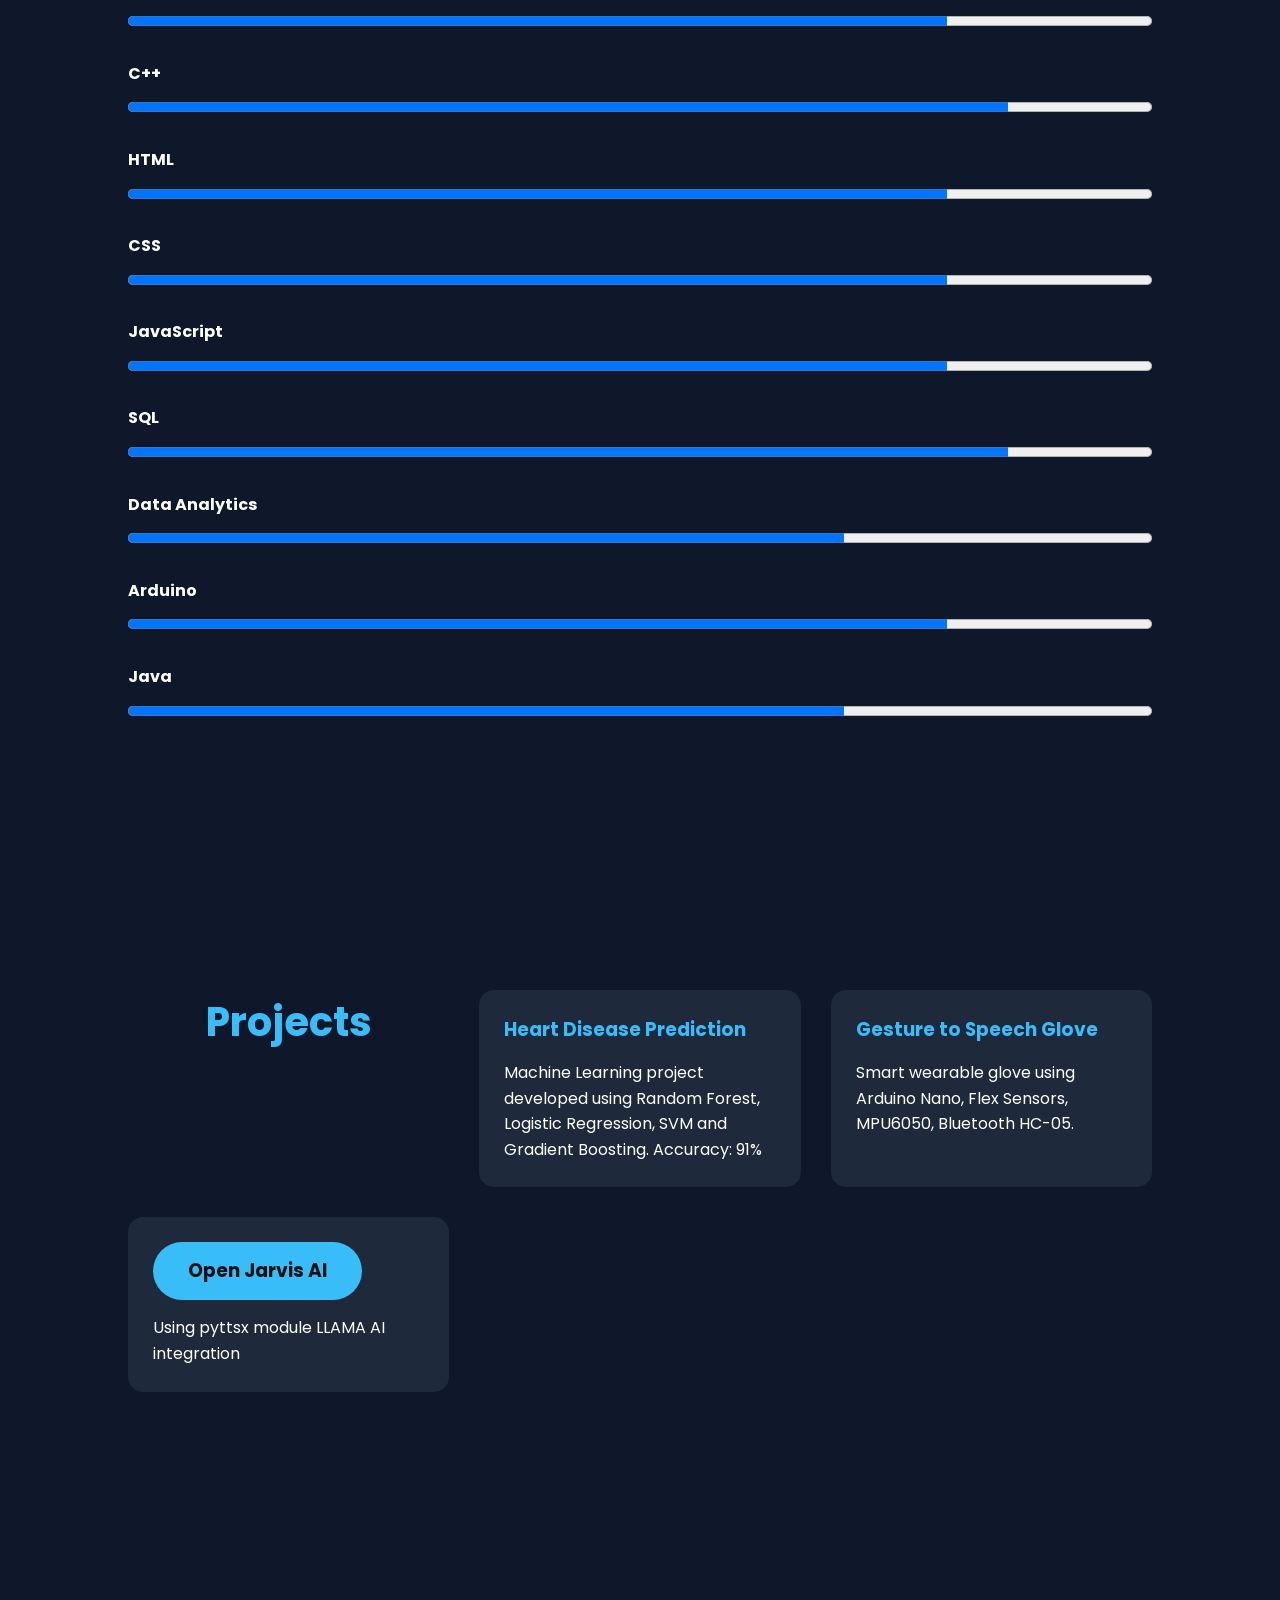
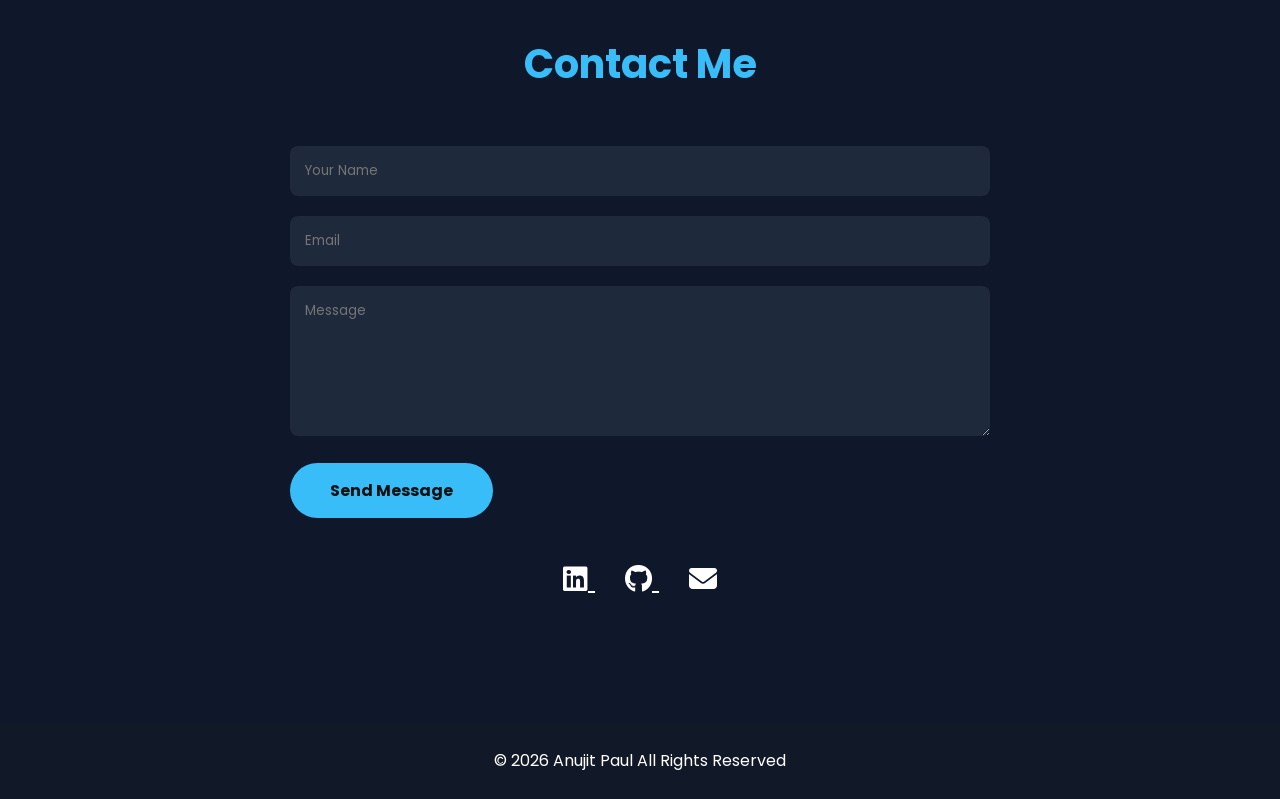
==== commit f7352784: "Fix HTML formatting and structure" ====
--- a/index.html
+++ b/index.html
@@ -201,7 +201,7 @@
 
 <div class="project">
 
-<a href="jarvis.html" class="btn">Open Jarvis AI</a>
+<h3><a href="jarvis.html" class="btn">Open Jarvis AI</a></h3>
 <p>
 
 Using pyttsx module LLAMA AI integration
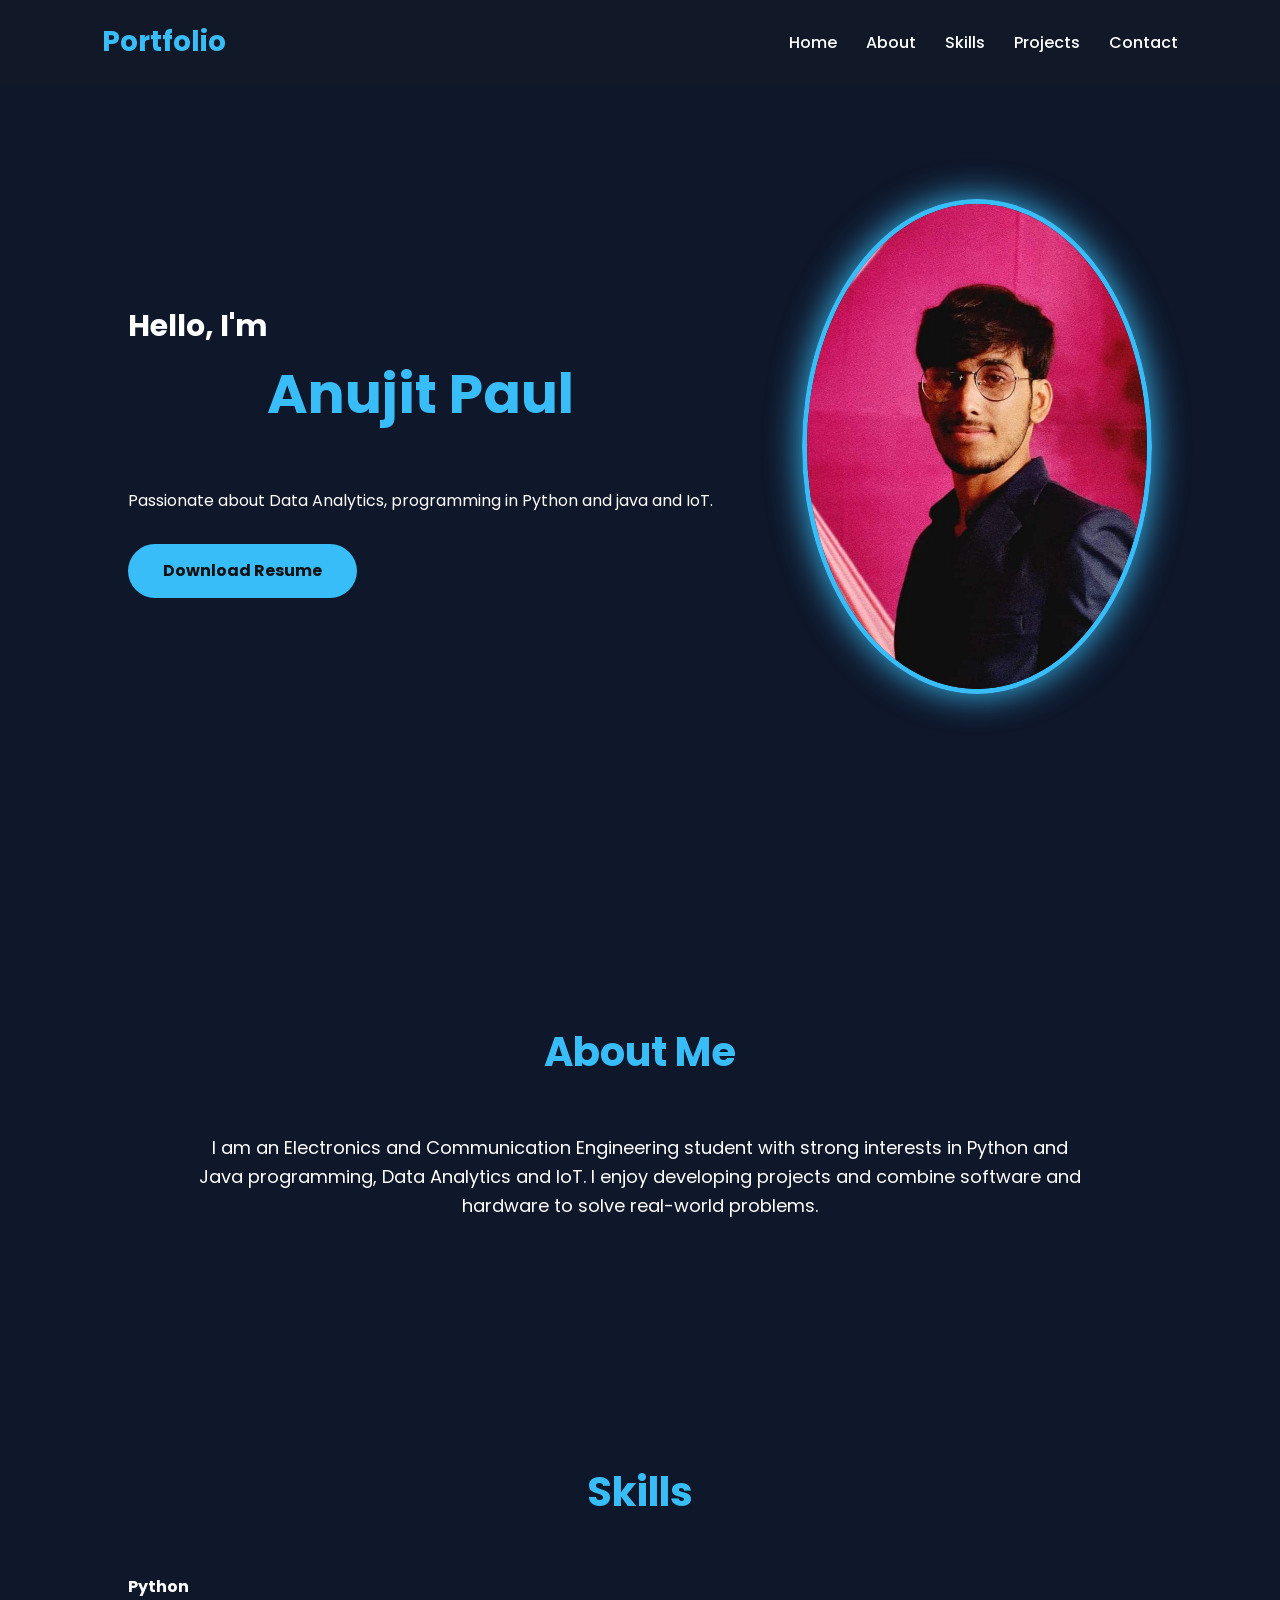
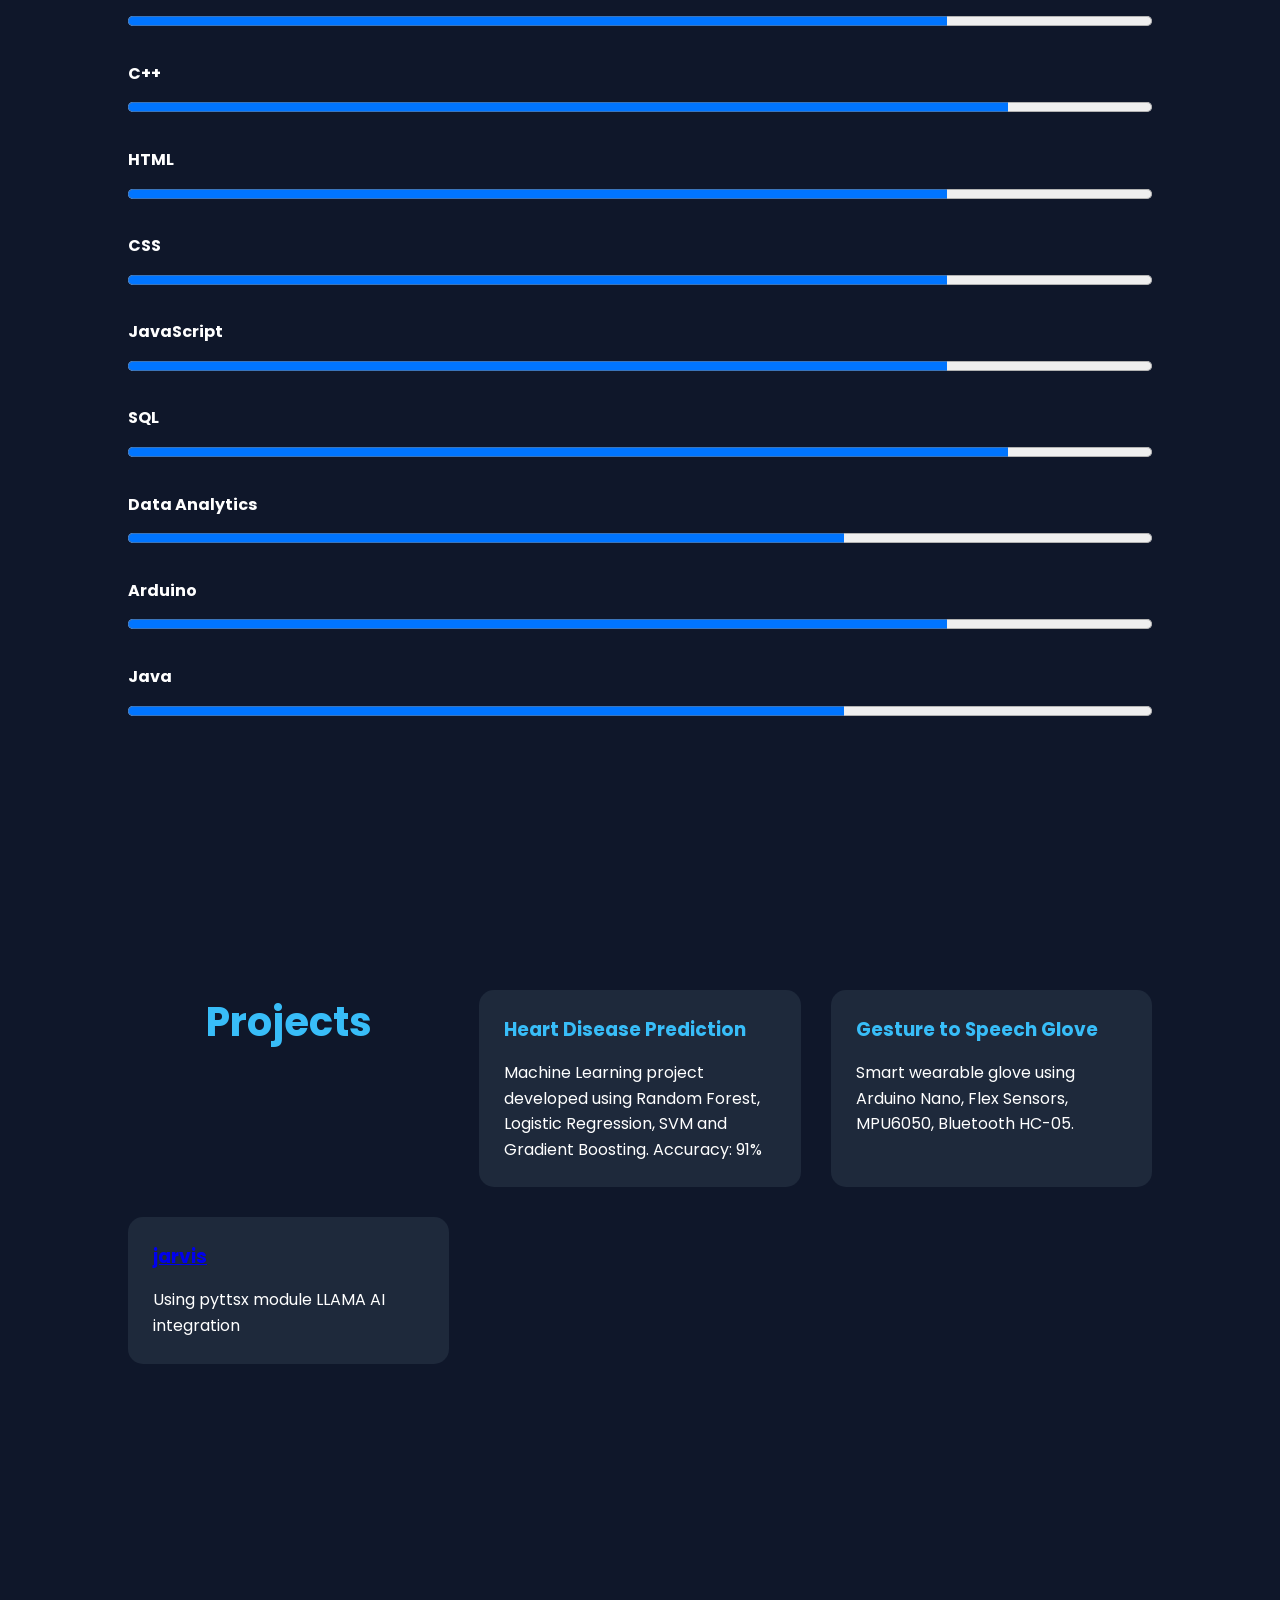
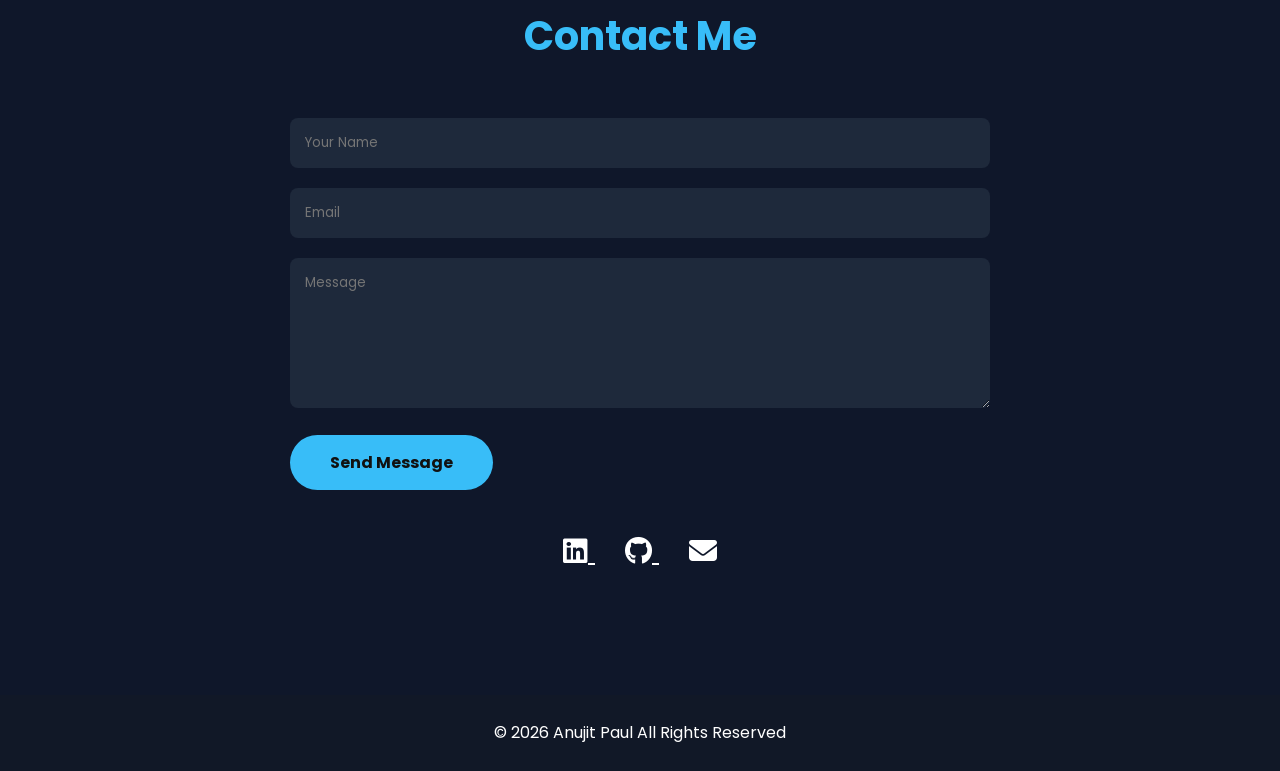
==== commit fc371608: "Fix HTML formatting and structure" ====
--- a/index.html
+++ b/index.html
@@ -201,7 +201,7 @@
 
 <div class="project">
 
-<h3><a href="jarvis.html" class="btn">Open Jarvis AI</a></h3>
+<h3><a href="jarvis.html">jarvis</a></h3>
 <p>
 
 Using pyttsx module LLAMA AI integration
